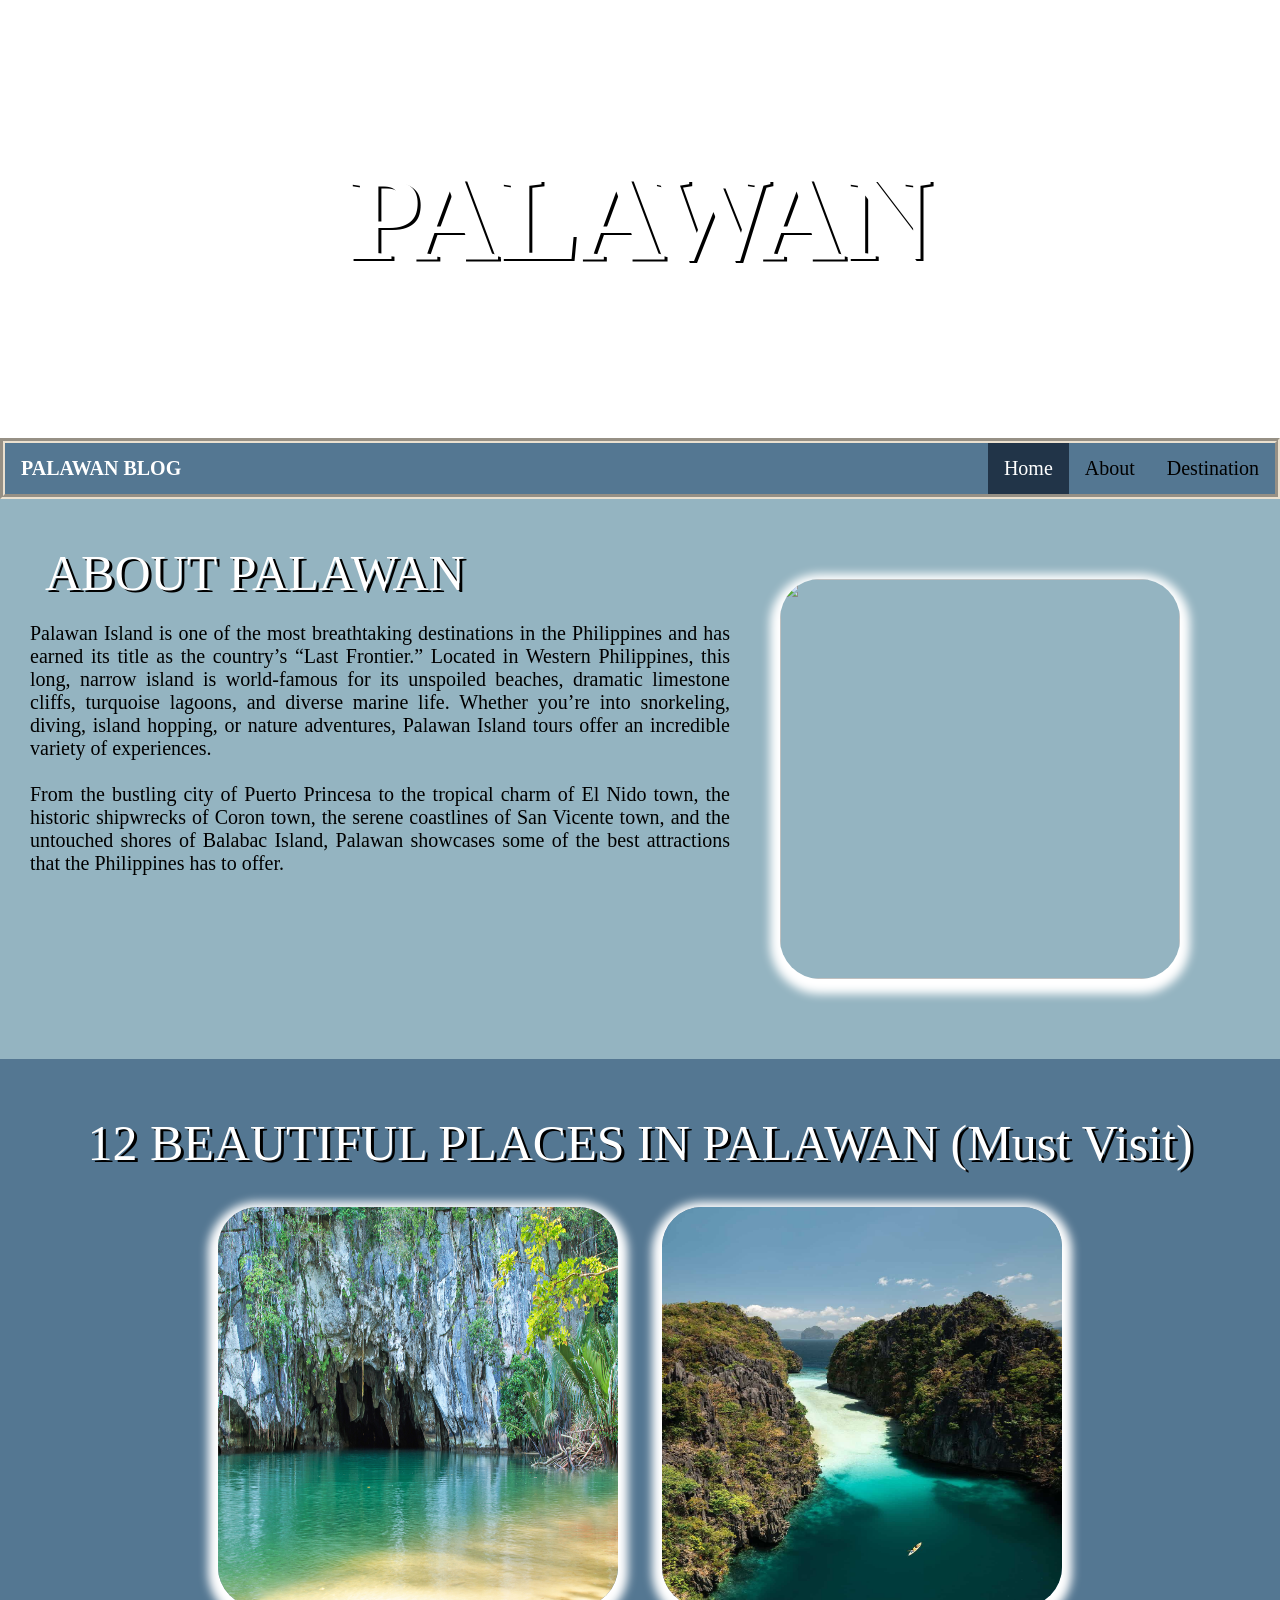
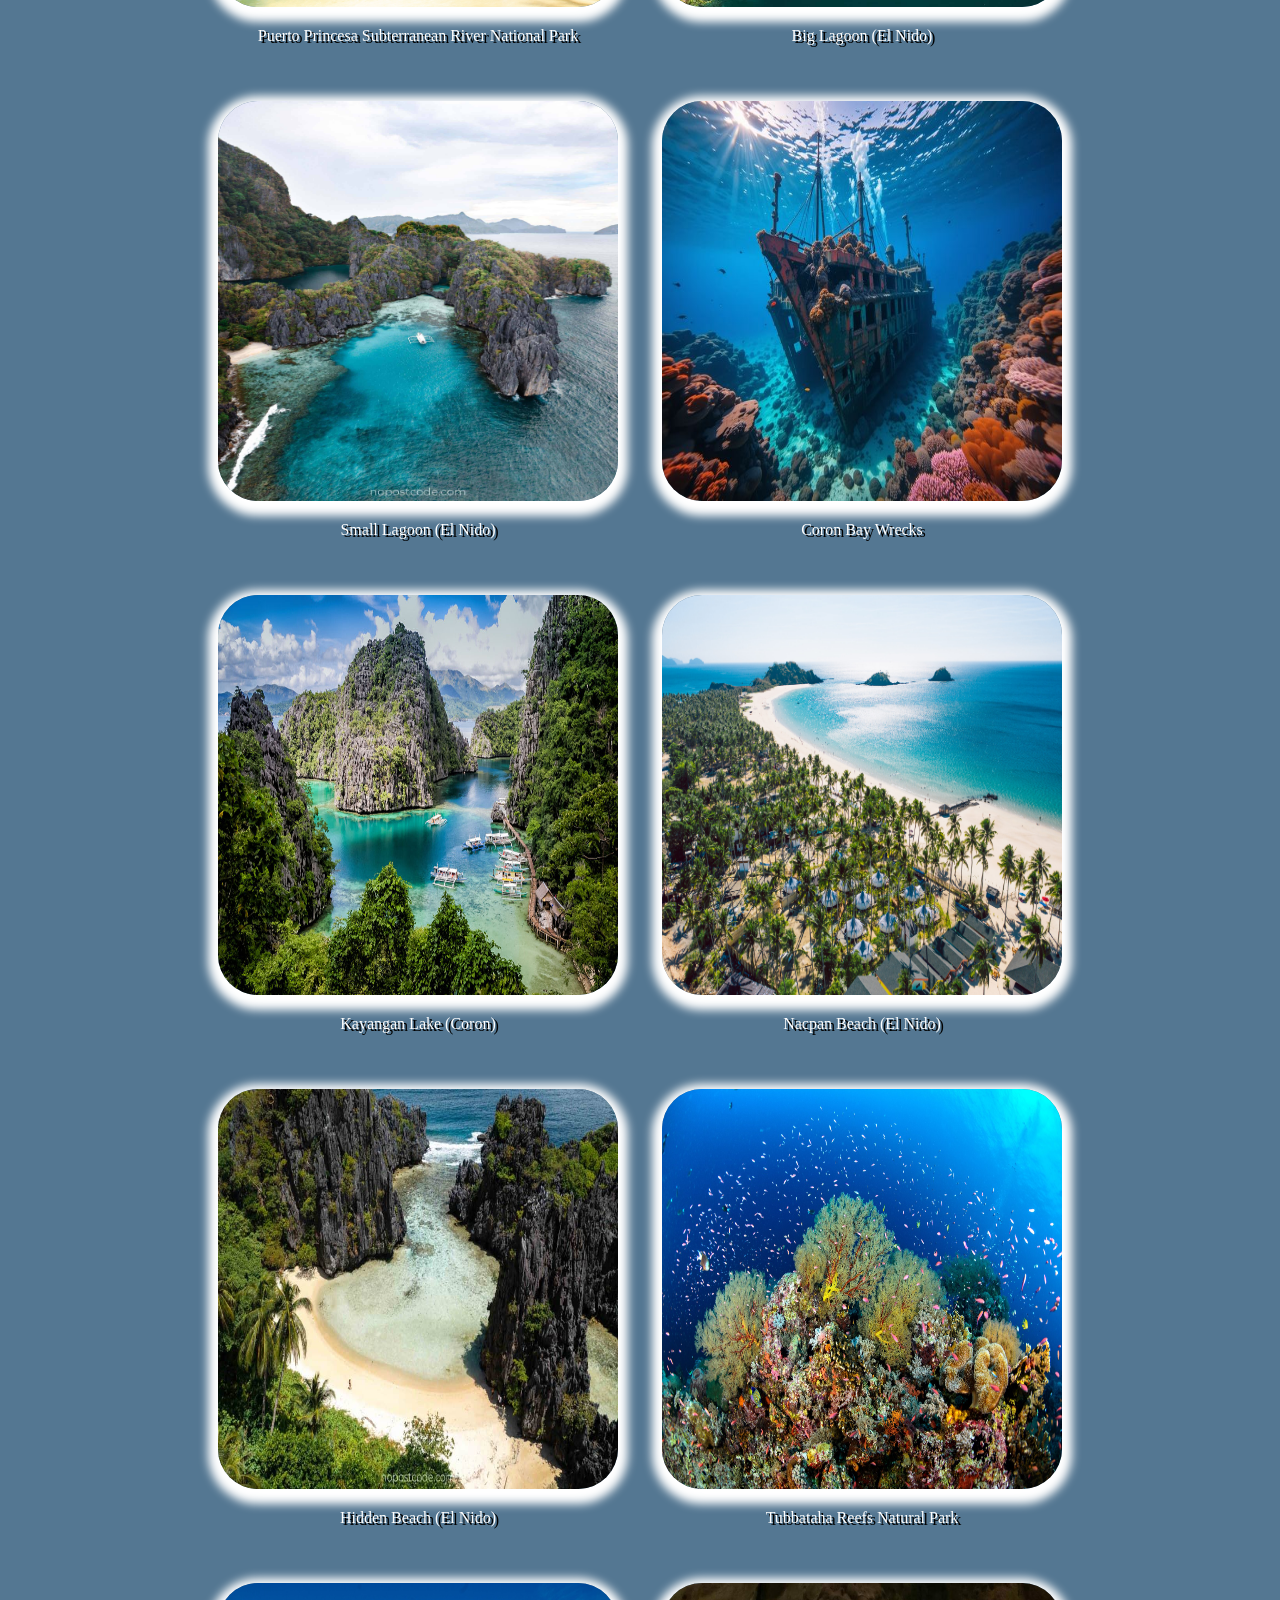
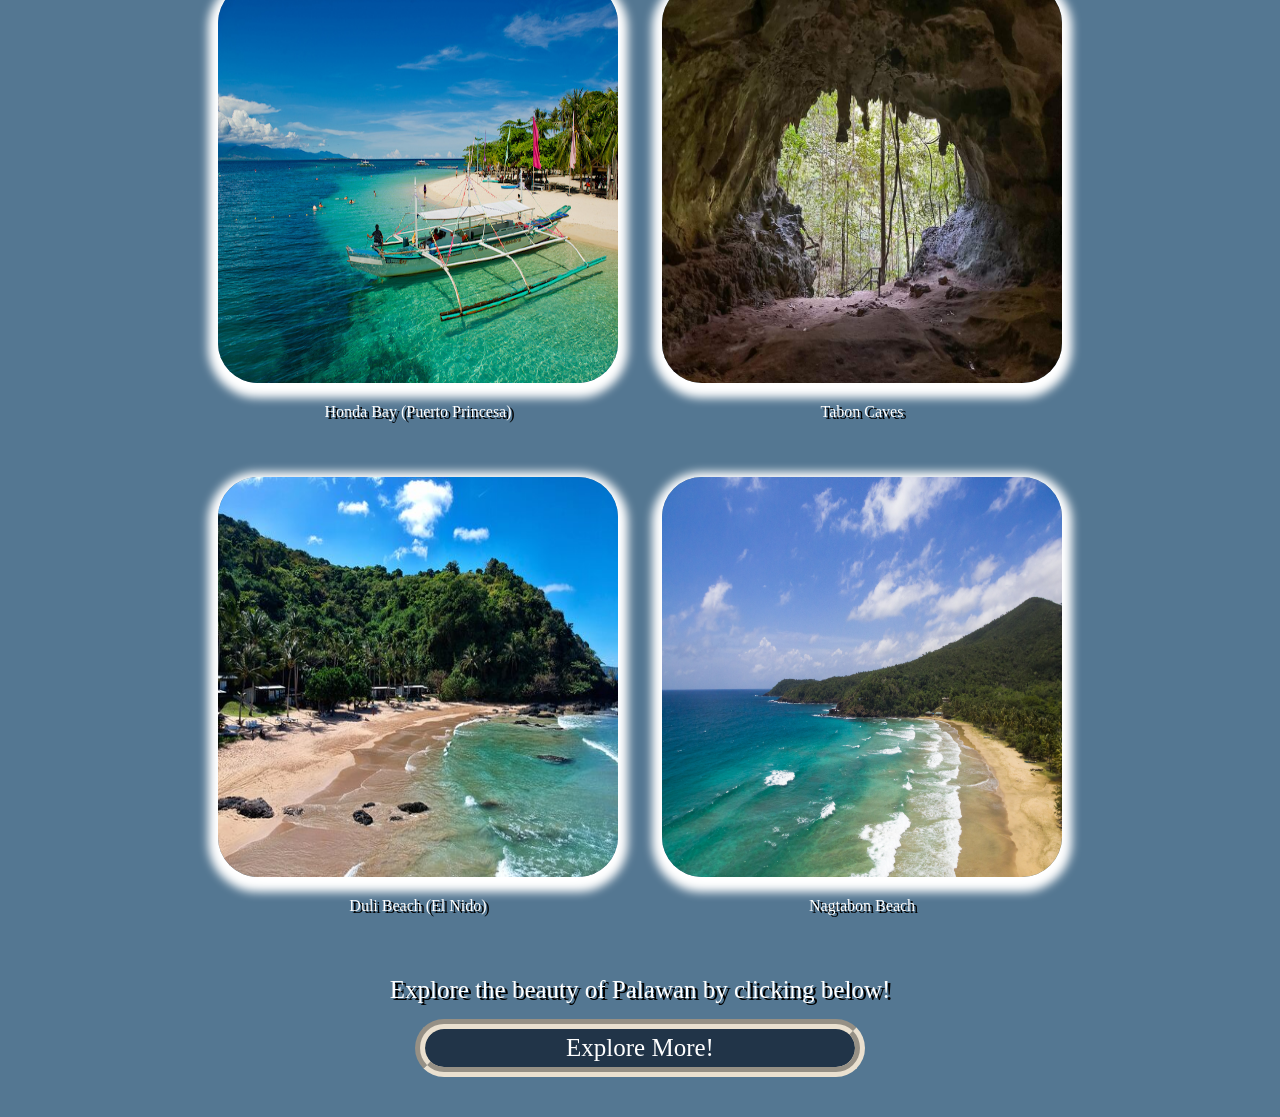
==== index.html @ b05b80b6 "Add files via upload" ====
<!DOCTYPE html>
<html>
<head>
<title>HOME PAGE</title>
<link rel="stylesheet" href="Button.css">

<style>
body {
    margin: 0;
    background: url(Palawan.jpg) no-repeat center top;
    background-size: 1400px 550px;
    background-attachment: fixed;
}
ul {
    list-style-type: none;
    margin: 0;
    padding: 0;
    display: flex;
    align-items: center;
    background-color: #547792;
    font-family: "Aeogo Pxltd Next";
    border: 5px groove #EAE0CF;
    position: sticky;
    top: 0;
    z-index: 1000;
    font-size: 20px;
}
.logoname {
    margin-right: auto;
    font-family: "Berlin Sans FB";
    font-size: 20px;
    color: white;
    padding: 14px 16px;
}
li {
    list-style: none;
}

li a {
    display: block;
    color: black;
    padding: 14px 16px;
    text-decoration: none;
}

li a:hover {
    background-color: #213448;
    color: white;
}

.active {
    background-color: #213448;
    color: white;
}
.dess {
    text-align: center;
    font-size: 120px;
    font-family: "Berlin Sans FB";
    color: white;
    margin: 150px 0;
	text-shadow: 3px 2px black;
}
.section {
    background-color: #94B4C1;
    padding: 30px;
}
.designT {
    font-family: "Berlin Sans FB";
    font-size: 50px;
    color: white;
    margin: 15px;
	text-shadow: 3px 2px black;
}
.content {
    overflow: hidden;
}
.content img {
    width: 400px;
    height: 400px;
    border-radius: 10%;
    float: right;
    margin: 50px;
	margin-right: 70px;
	box-shadow: 0 5px 10px 10px white;	
}
.gallery {
    background-color: #547792;
    padding: 40px;
    text-align: center;
}
.gallery-item {
    display: inline-block;
    margin: 20px;
	color: white;
	text-shadow: 3px 2px black;
}
.gallery img {
    width: 400px;
    height: 400px;
    border-radius: 10%;	
	box-shadow: 0 5px 10px 10px white;
}
.gallery img:hover {
    width: 400px;
    height: 400px;
    border-radius: 10%;
	-webkit-transition-duration: 0.4s; 
	transition-duration: 0.4s;
    opacity: 1.0;
    filter: alpha(opacity=100);	
}
.modal {
                display: none;
                position: fixed;
                z-index: 2000;
                left: 0;
                top: 0;
                width: 100%;
                height: 100%;
                background-color: rgba(0, 0, 0, 0.8);
            }

            .modal-content {
                margin: auto;
                display: block;
                max-width: 90%;
                max-height: 90%;
                position: absolute;
                top: 50%;
                left: 50%;
                transform: translate(-50%, -50%);
                border-radius: 10px;
            }

            .close {
                position: absolute;
                top: 20px;
                right: 40px;
                color: #f1f1f1;
                font-size: 40px;
                font-weight: bold;
                cursor: pointer;
                z-index: 2001;
            }

            .close:hover {
                color: #bbb;
            }

            img.clickable {
                cursor: pointer;
            }

            img.clickable:hover {
                opacity: 0.5;
				box-shadow: 0 5px 10px 10px black;   
				-webkit-transition-duration: 0.4s; 
				transition-duration: 0.4s;	
            }
</style>
</head>

<body>
<h1 class="dess">PALAWAN</h1>
<ul>
    <li class="logoname"><b>PALAWAN BLOG</b></li>
    <li><a class="active" href="index.html">Home</a></li>
    <li><a href="about.html">About</a></li>
    <li><a href="destination.html">Destination</a></li>
</ul>
<div class="section">
    <div class="content">
        <img class="clickable" src="Palawan1.jpg">
        <p class="designT">ABOUT PALAWAN</p>

        <p style="font-size: 20px; text-align: justify;">
	  Palawan Island is one of the most breathtaking destinations in the Philippines and has earned its title as the country’s “Last Frontier.” Located in Western Philippines, this long, narrow island is world-famous for its unspoiled beaches, dramatic limestone cliffs, turquoise lagoons, and diverse marine life. Whether you’re into snorkeling, diving, island hopping, or nature adventures, Palawan Island tours offer an incredible variety of experiences.
	<br>
	<br>
	From the bustling city of Puerto Princesa to the tropical charm of El Nido town, the historic shipwrecks of Coron town, the serene coastlines of San Vicente town, and the untouched shores of Balabac Island, Palawan showcases some of the best attractions that the Philippines has to offer.
    </p>
    </p>
    </div>
</div>
<div class="gallery">
    <p class="designT">12 BEAUTIFUL PLACES IN PALAWAN (Must Visit)</p>

    <div class="gallery-item">
		<img class="clickable"src="im1.jpg"></a>
        <p>Puerto Princesa Subterranean River National Park</p>
    </div>

    <div class="gallery-item">
        <img class="clickable"src="im2.jpg"></a>
        <p>Big Lagoon (El Nido)</p>
    </div>

    <div class="gallery-item">
        <img class="clickable"src="im3.jpg"></a>
        <p>Small Lagoon (El Nido)</p>
    </div>

    <div class="gallery-item">
        <img class="clickable"src="im4.jpg"><a>
        <p>Coron Bay Wrecks</p>
    </div>

    <div class="gallery-item">
        <img class="clickable"src="im5.jpg"></a>
        <p>Kayangan Lake (Coron)</p>
    </div>

    <div class="gallery-item">
        <img class="clickable" src="im6.jpg"></a>
        <p>Nacpan Beach (El Nido)</p>
    </div>

    <div class="gallery-item">
        <img class="clickable"src="im7.jpg">
        <p>Hidden Beach (El Nido)</p>
    </div>

    <div class="gallery-item">
        <img class="clickable" src="im8.jpg">
        <p>Tubbataha Reefs Natural Park</p>
    </div>

    <div class="gallery-item">
        <img class="clickable"src="im9.jpg"></a>
        <p>Honda Bay (Puerto Princesa)</p>
    </div>

    <div class="gallery-item">
        <img class="clickable"src="im10.jpg"></a>
        <p>Tabon Caves</p>
    </div>

    <div class="gallery-item">
        <img class="clickable"src="im11.jpg">
        <p>Duli Beach (El Nido)</p>
    </div>

    <div class="gallery-item">
        <img class="clickable"src="im12.jpg">
        <p>Nagtabon Beach</p>
    </div>

    <p style="font-size: 25px; color: white; text-shadow: 3px 2px black;">
    Explore the beauty of Palawan by clicking below!
    </p>
<a href = "destination.html">
    <button class="button">Explore More!</button></a>
</div>
	<div id="imageModal" class="modal">
            <span class="close">&times;</span>
            <img class="modal-content" id="modalImg">
        </div>

        <script>    
            var modal = document.getElementById("imageModal");
            var modalImg = document.getElementById("modalImg");
            var closeBtn = document.getElementsByClassName("close")[0];

            var images = document.querySelectorAll('img.clickable');

            images.forEach(function(img) {
                img.addEventListener('click', function() {
                    modal.style.display = "block";
                    modalImg.src = this.src;
                    modalImg.alt = this.alt;
                });
            });
           
            closeBtn.addEventListener('click', function() {
                modal.style.display = "none";
            });

            modal.addEventListener('click', function(event) {
                if (event.target === modal) {
                    modal.style.display = "none";
                }
            });

            document.addEventListener('keydown', function(event) {
                if (event.key === "Escape") {
                    modal.style.display = "none";
                }
            });
        </script>
</body>
</html>
---- Button.css ----
.button {
  display: inline-block;
  border-radius: 30px;
  color: white;
  text-align: center;
  font-size: 25px;
  padding: 5px;
  margin-top: -10px;
  width: 450px;
  transition: all 0.5s;
  cursor: pointer;
  float: center;
  background-color: #213448;
  font-family: "Aeogo Pxltd Next";
  border: 10px groove #EAE0CF;
}
.button:hover{
	color: white;
	-webkit-transition-duration: 0.4s; 
	transition-duration: 0.4s;
	box-shadow: 0 5px 10px 10px white;	
	background-color: #547792;
}
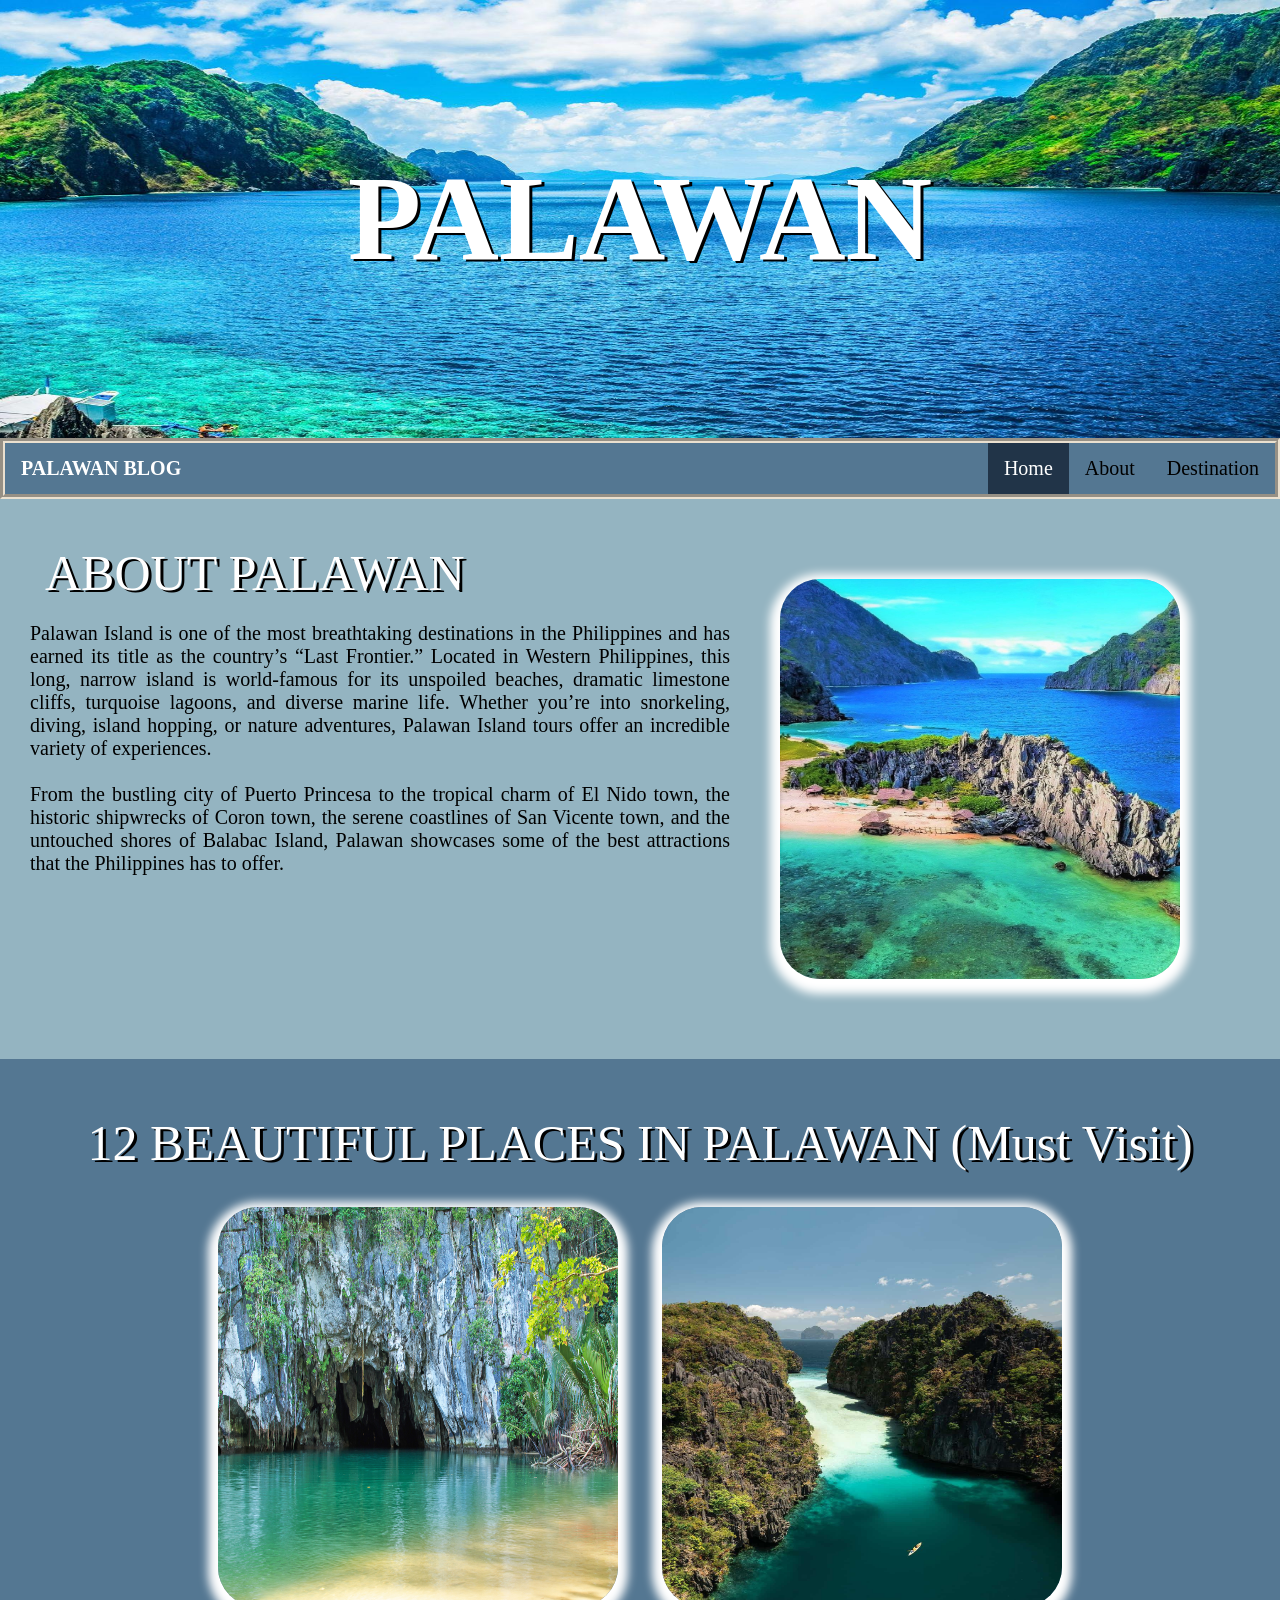
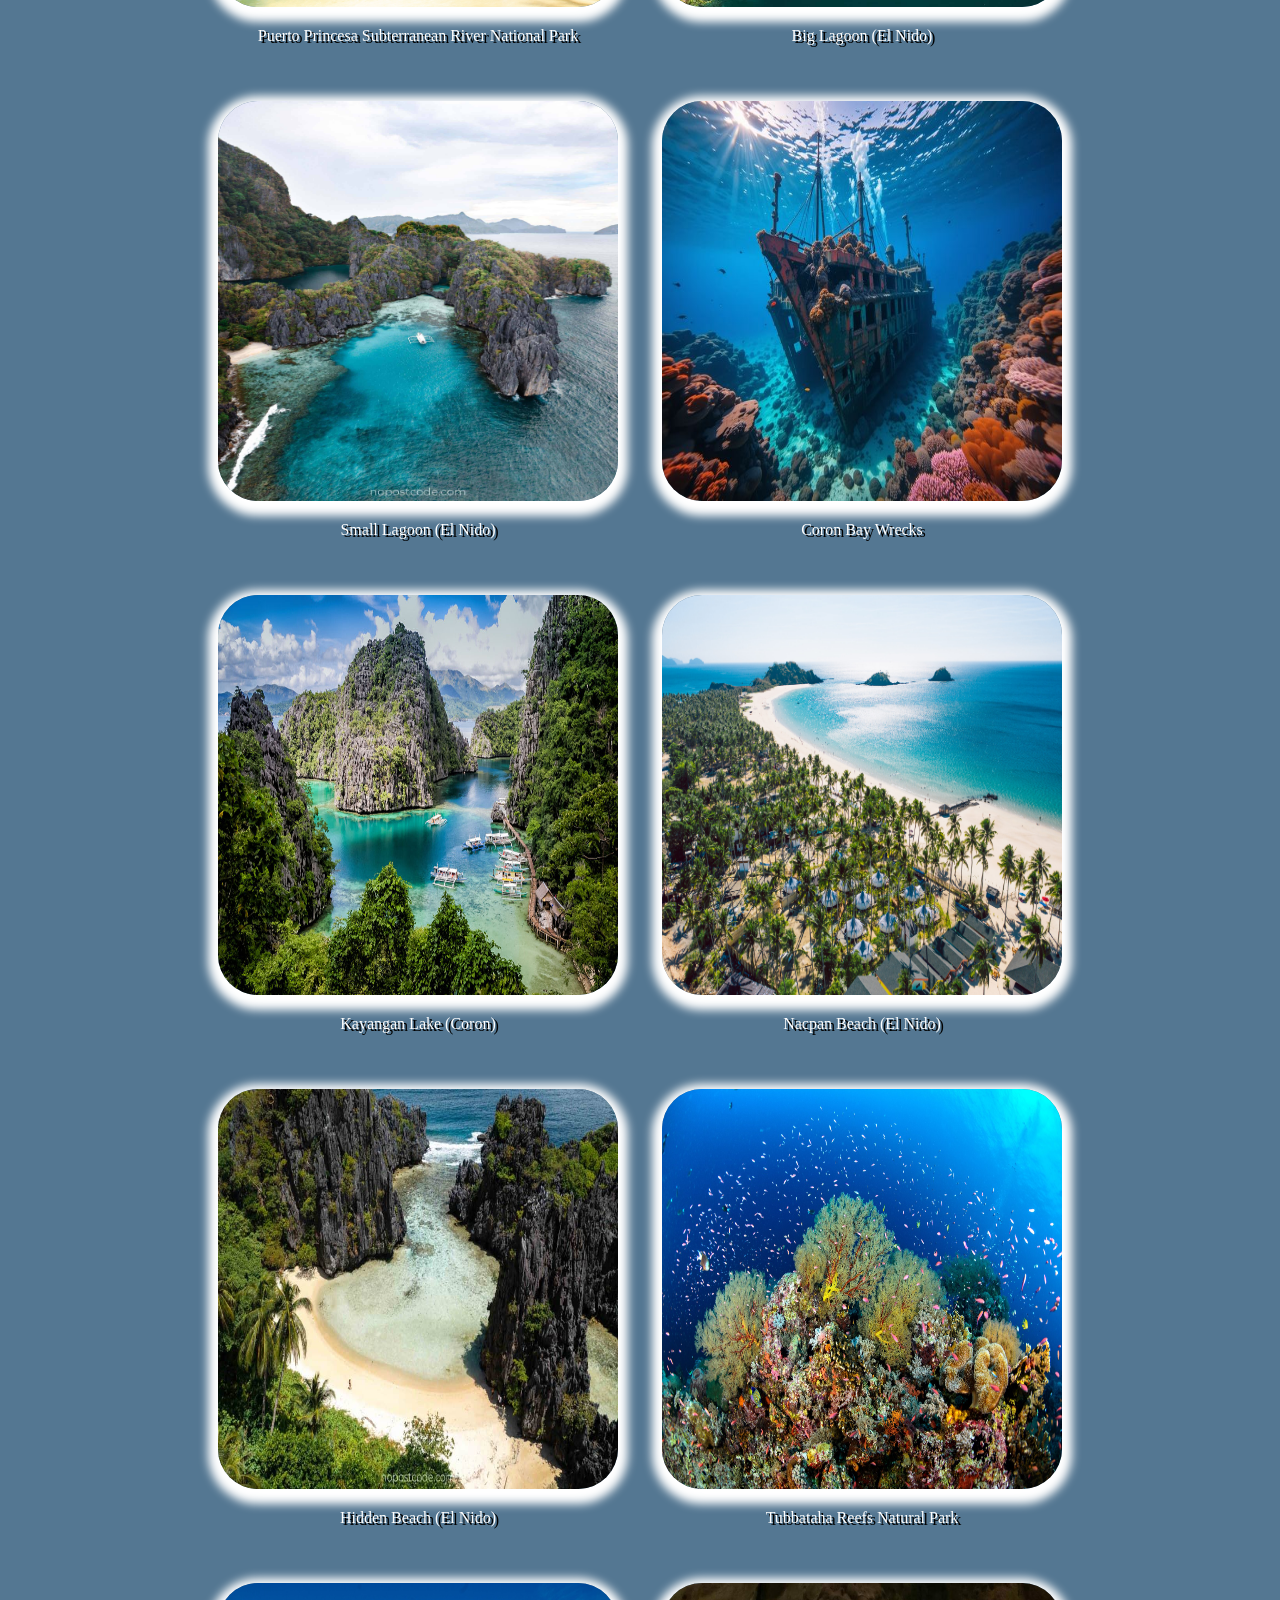
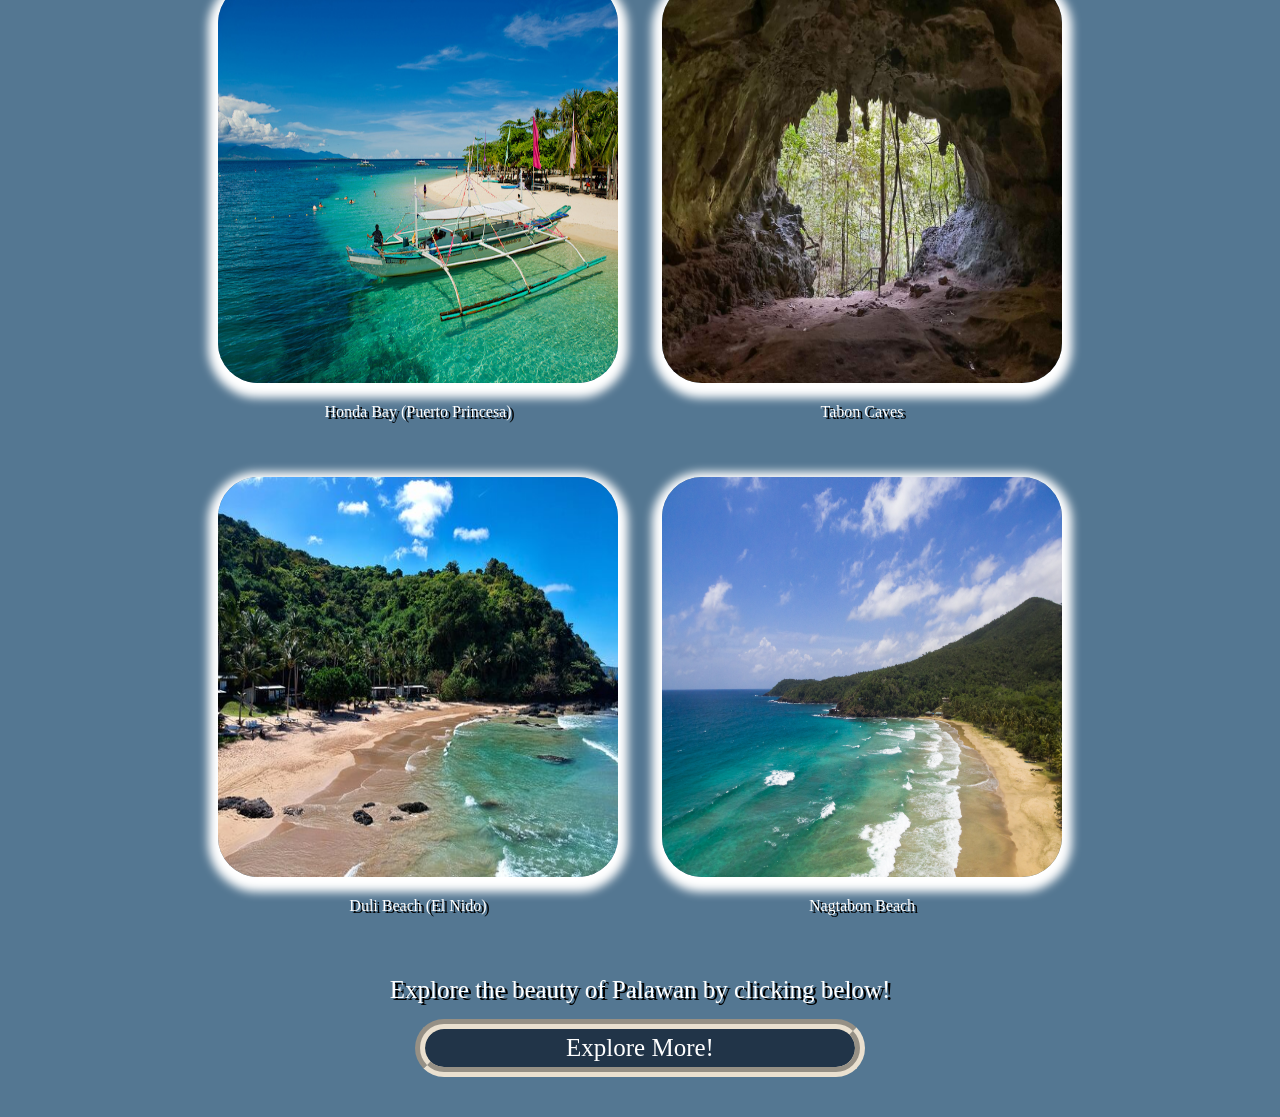
==== commit 649954fd: "Add files via upload" ====
--- a/index.html
+++ b/index.html
@@ -170,7 +170,7 @@
 </ul>
 <div class="section">
     <div class="content">
-        <img class="clickable" src="Palawan1.jpg">
+        <img class="clickable" src="palawan1.jpg">
         <p class="designT">ABOUT PALAWAN</p>
 
         <p style="font-size: 20px; text-align: justify;">
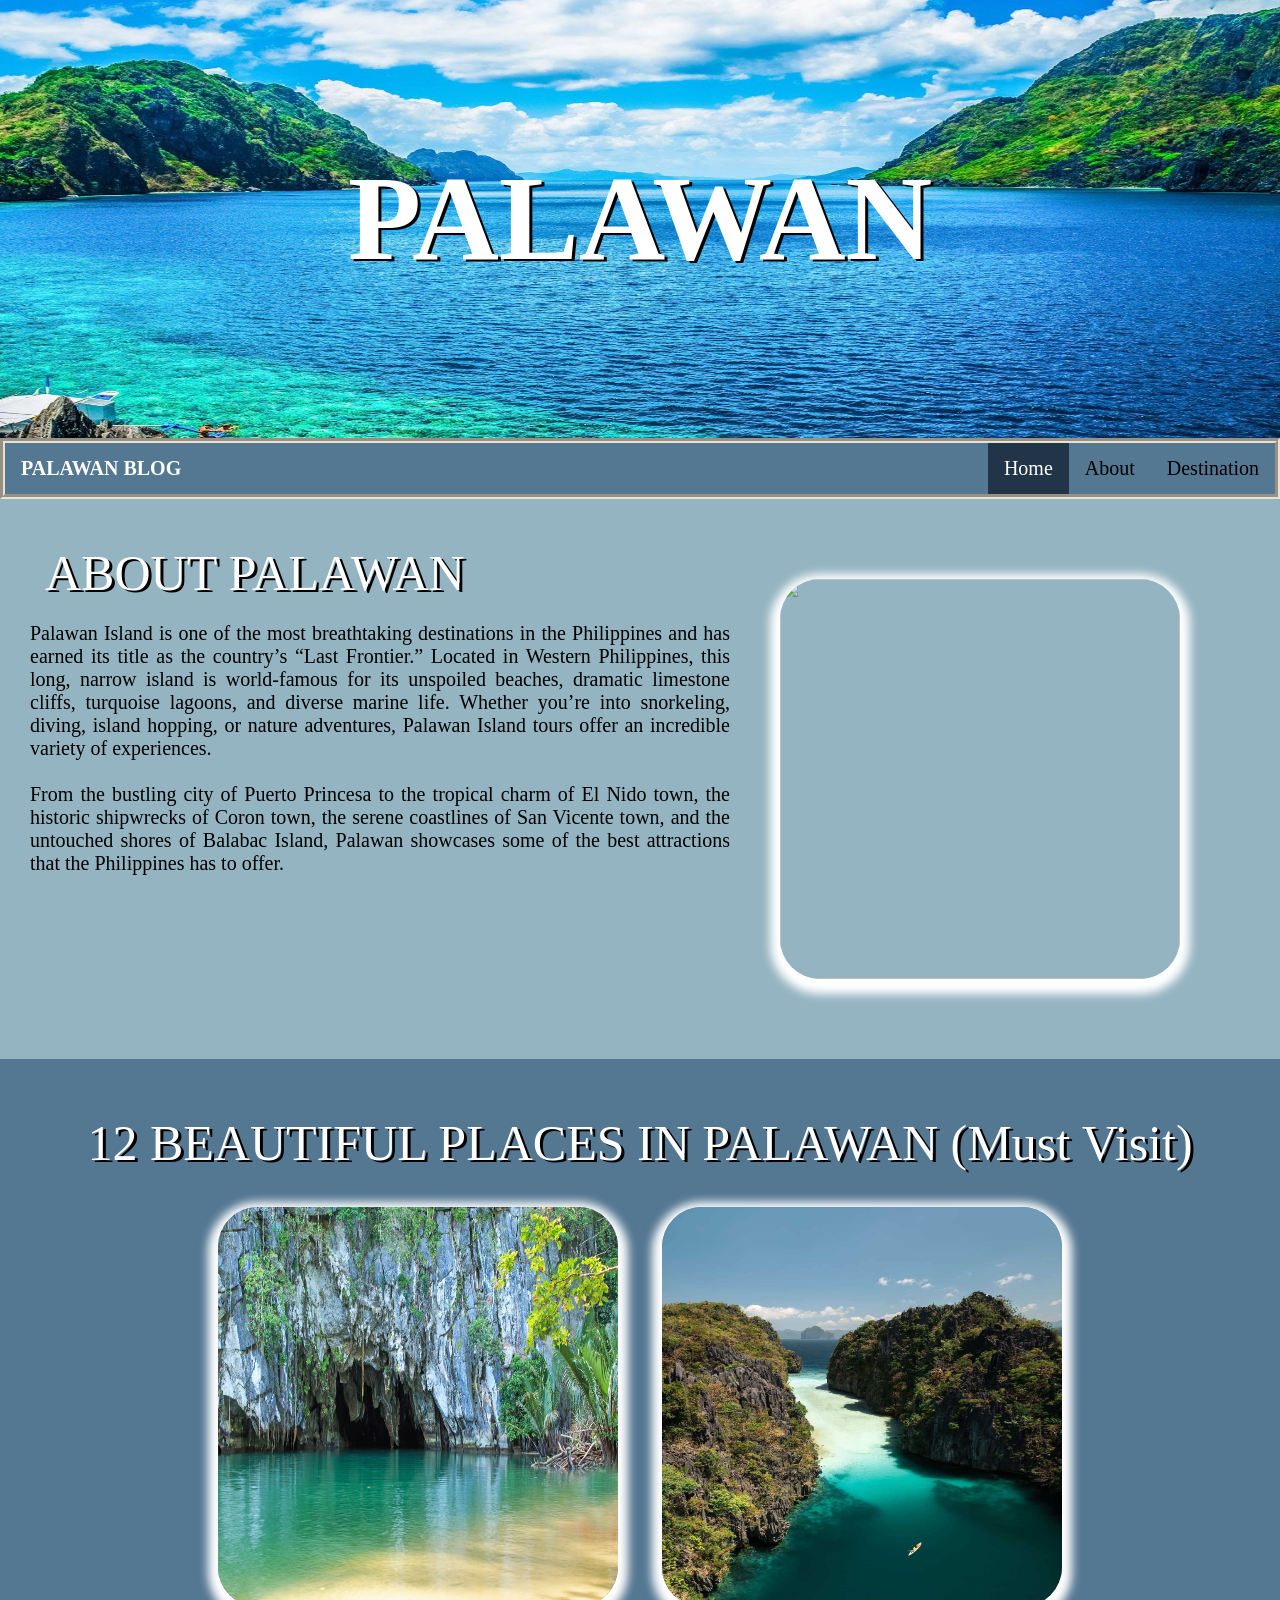
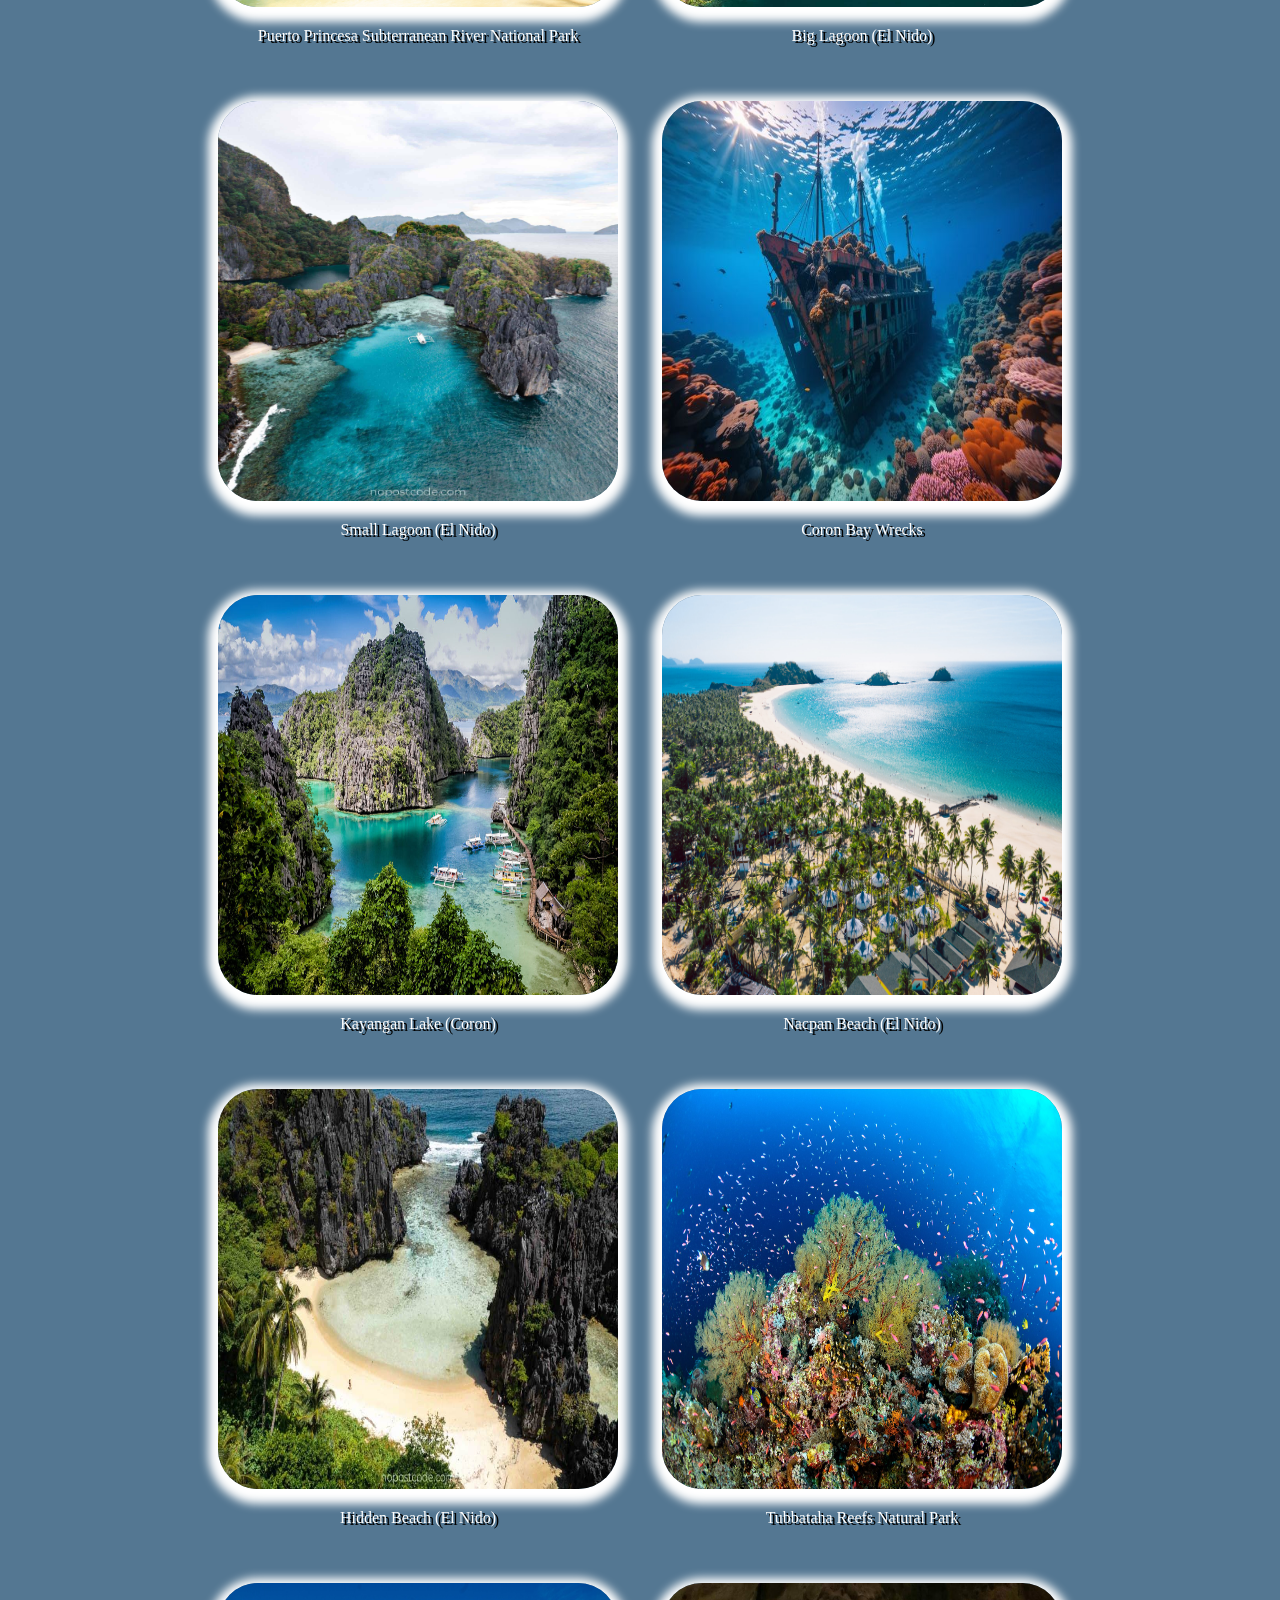
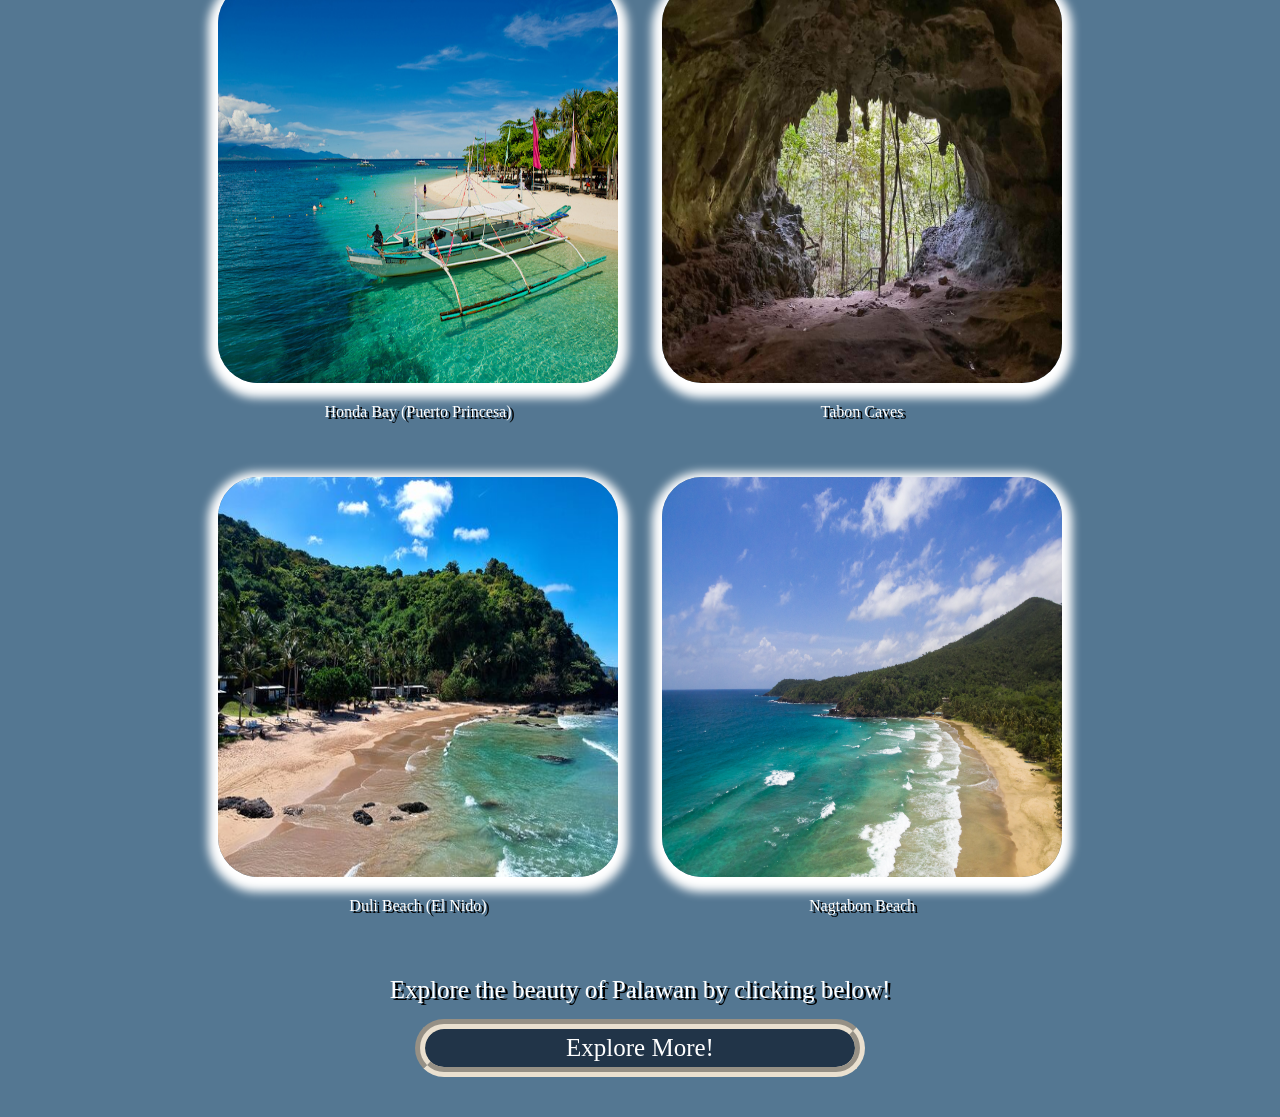
==== commit cb2277ee: "Fix HTML encoding issues in index.html" ====
--- a/index.html
+++ b/index.html
@@ -170,7 +170,7 @@
 </ul>
 <div class="section">
     <div class="content">
-        <img class="clickable" src="palawan1.jpg">
+        <img class="clickable" src="palawan.jpg">
         <p class="designT">ABOUT PALAWAN</p>
 
         <p style="font-size: 20px; text-align: justify;">
@@ -288,4 +288,4 @@
             });
         </script>
 </body>
-</html>+</html>
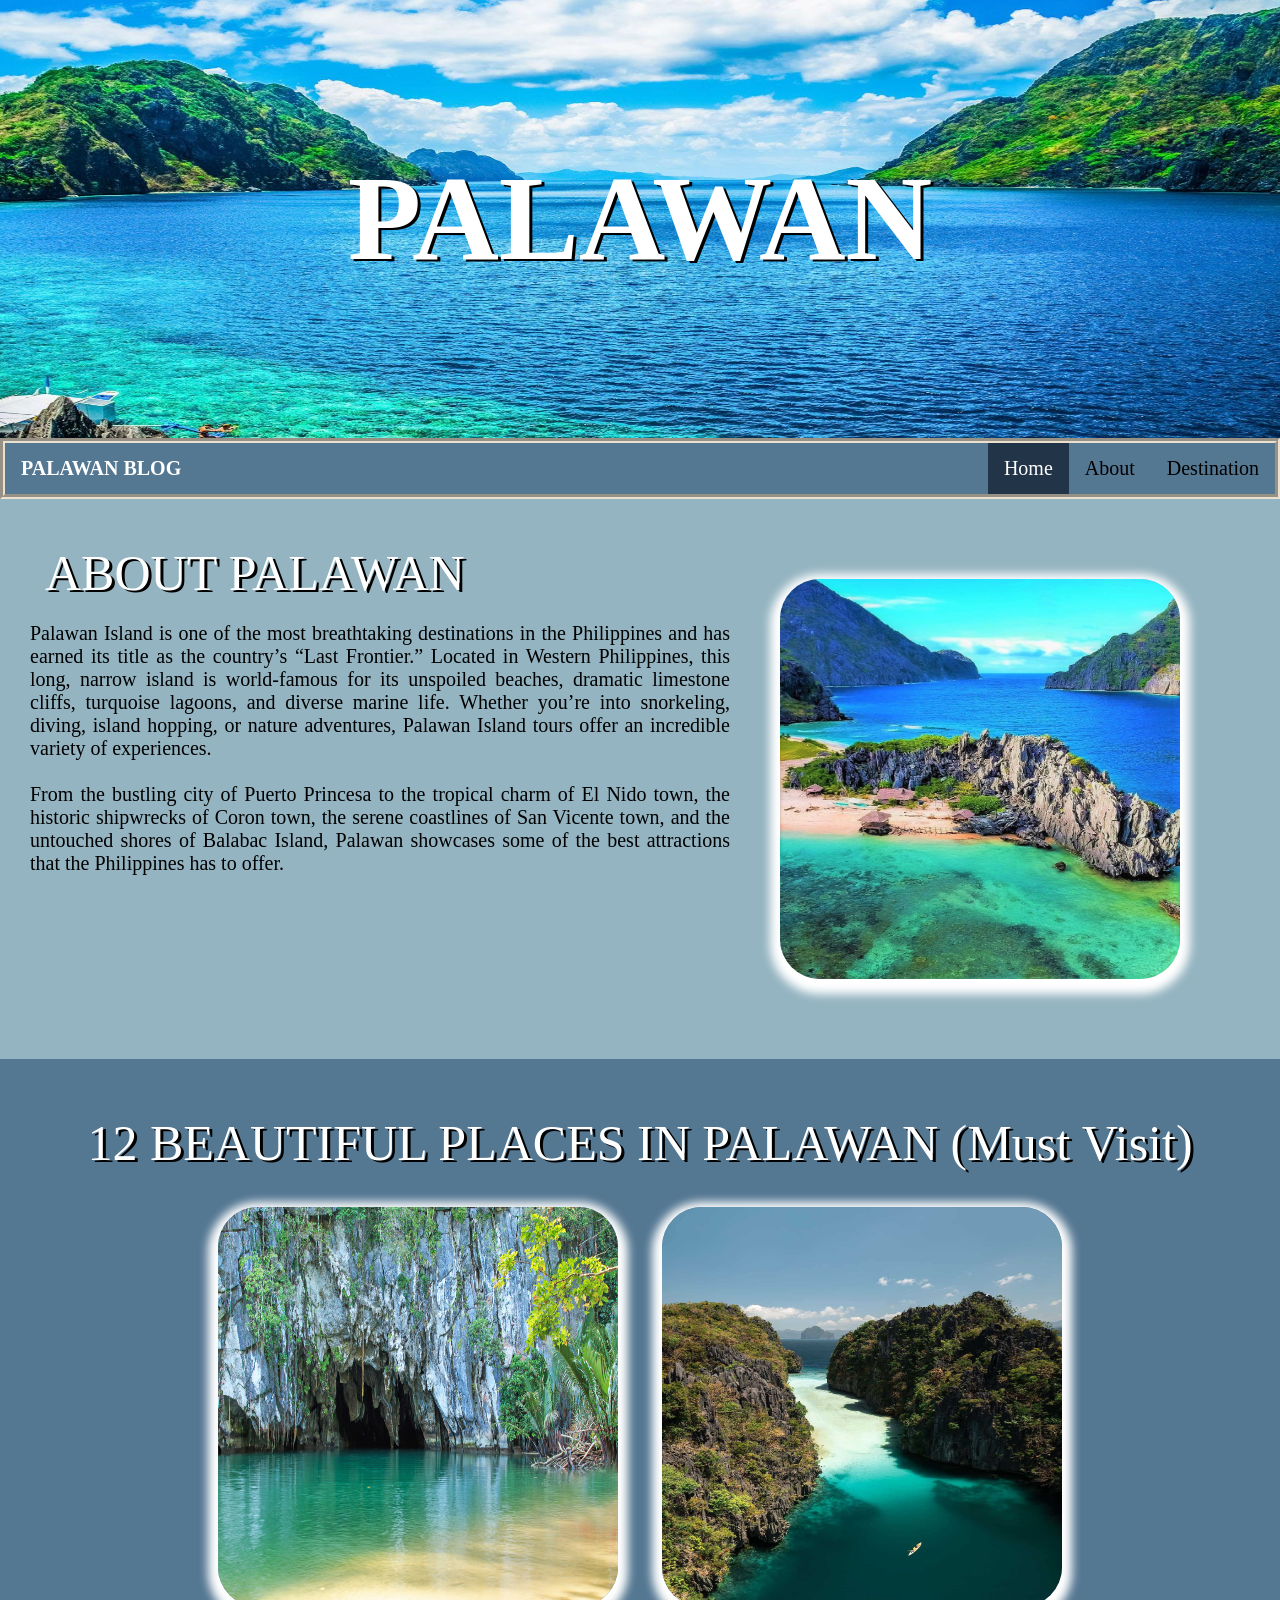
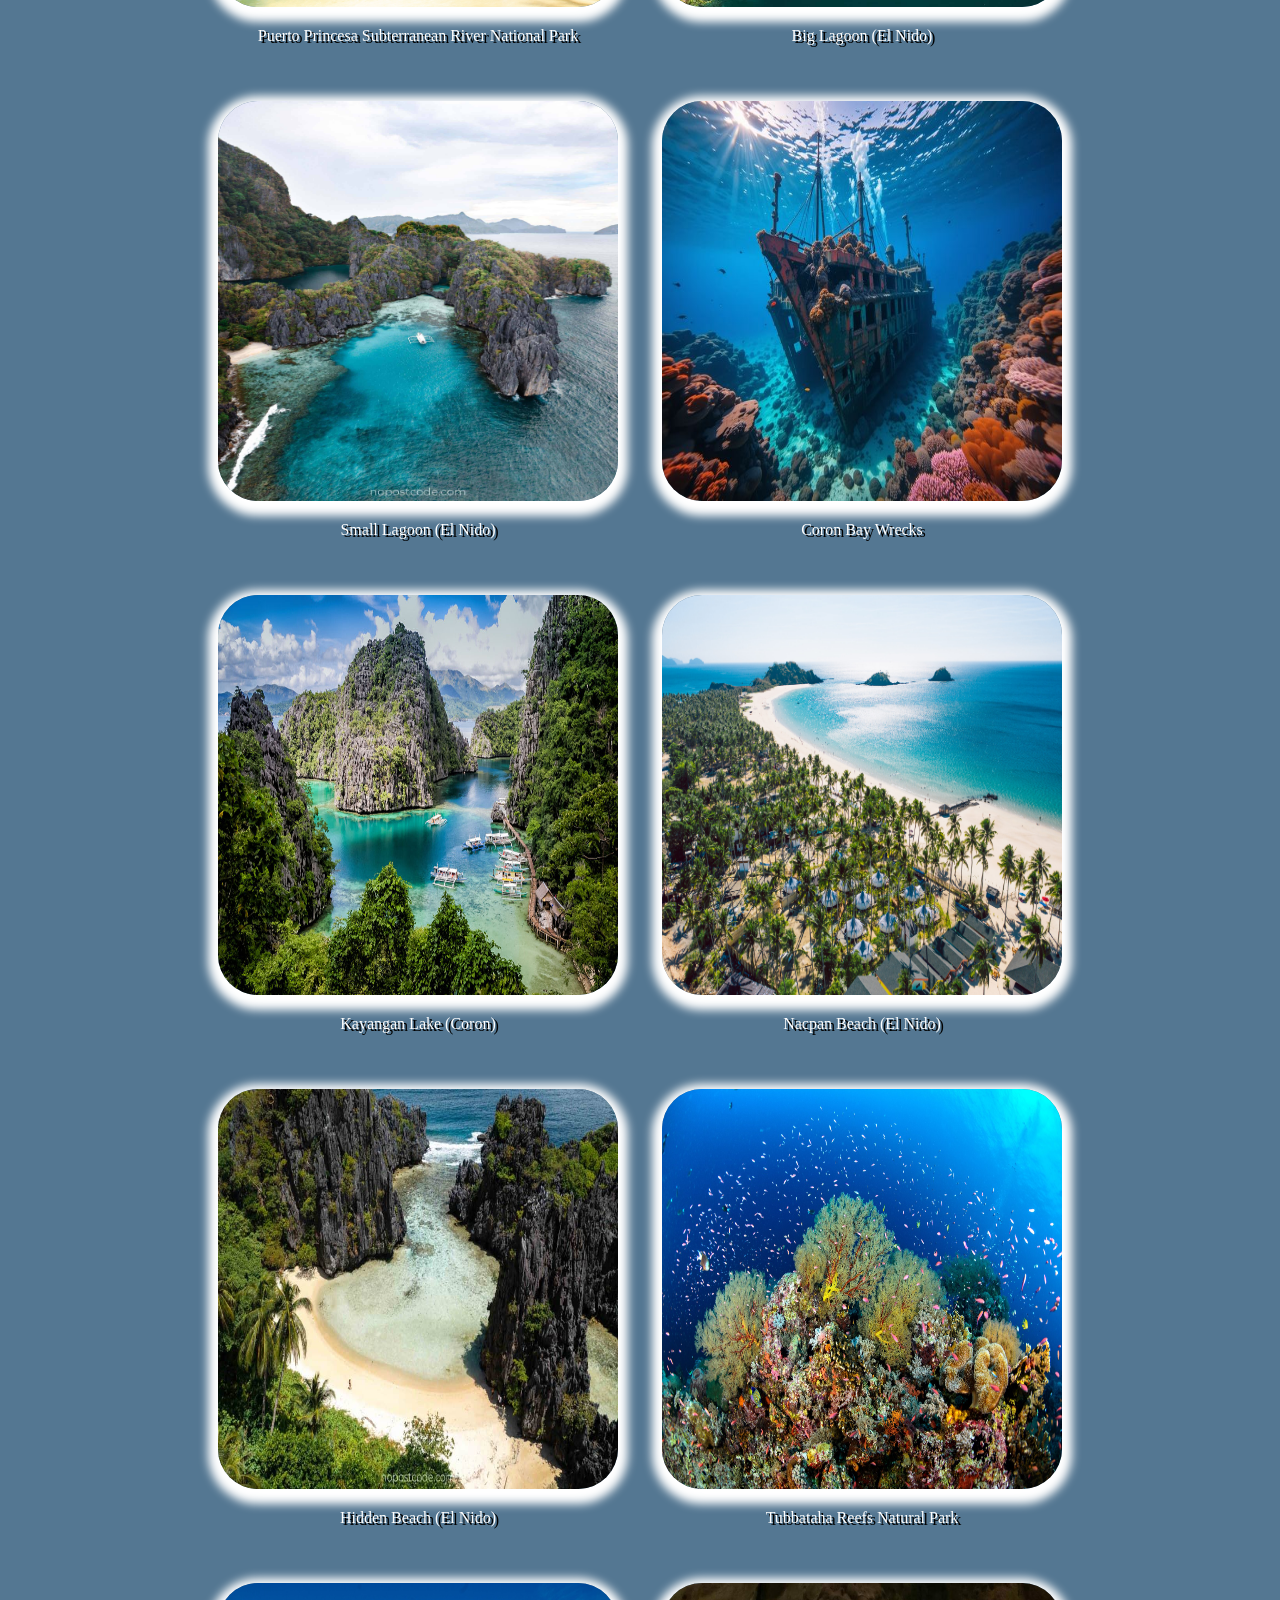
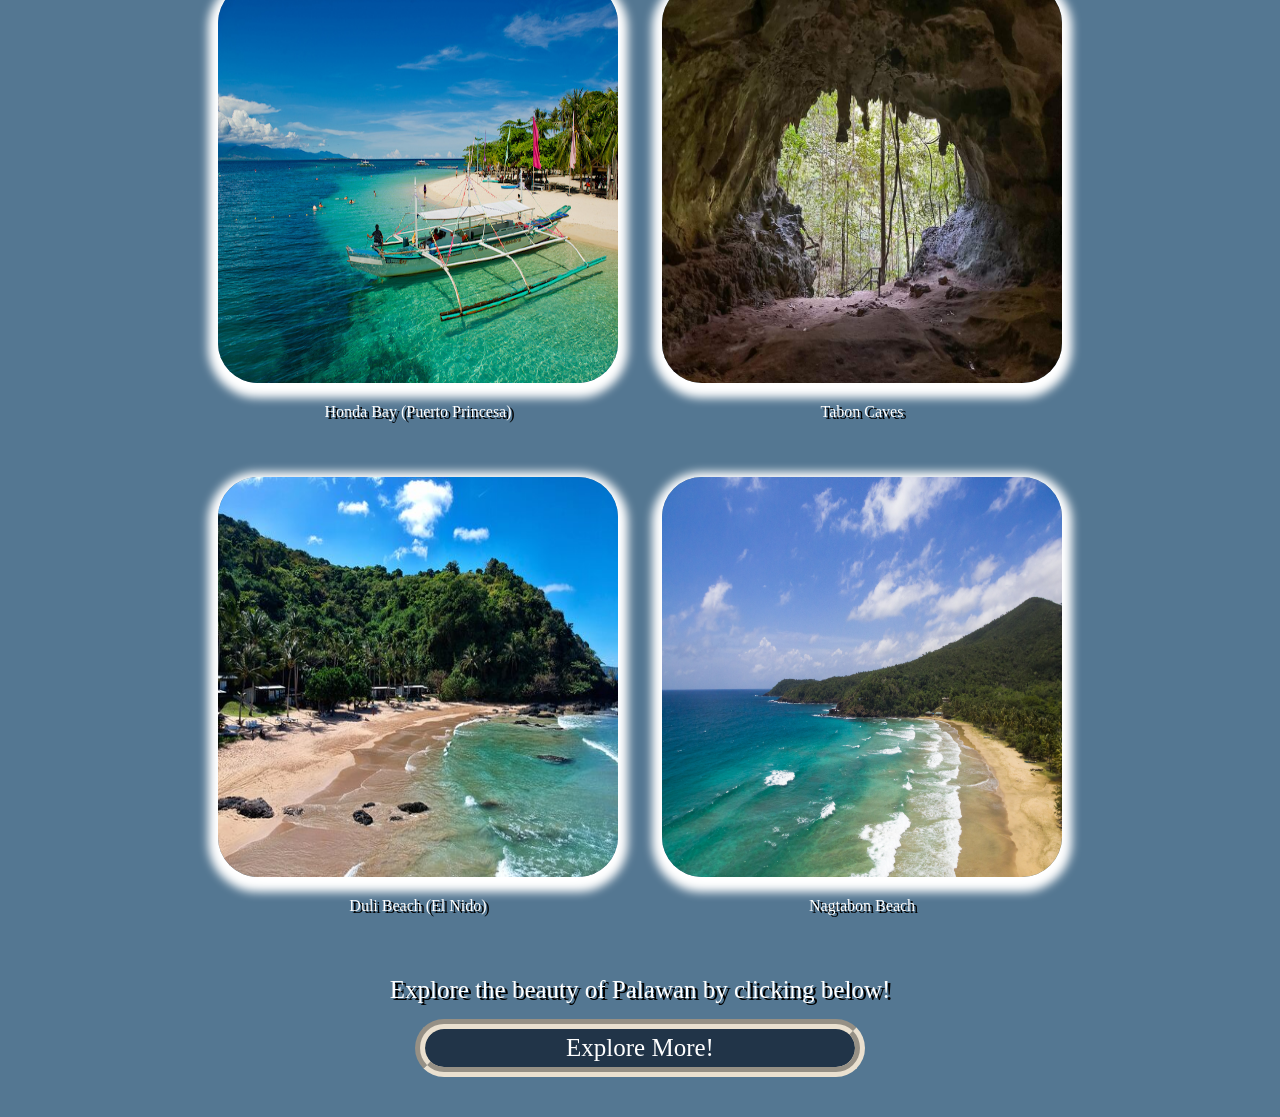
==== commit af2cbf0b: "Refactor index.html for improved structure and content" ====
--- a/index.html
+++ b/index.html
@@ -170,7 +170,7 @@
 </ul>
 <div class="section">
     <div class="content">
-        <img class="clickable" src="palawan.jpg">
+        <img class="clickable" src="palawan1.jpg">
         <p class="designT">ABOUT PALAWAN</p>
 
         <p style="font-size: 20px; text-align: justify;">
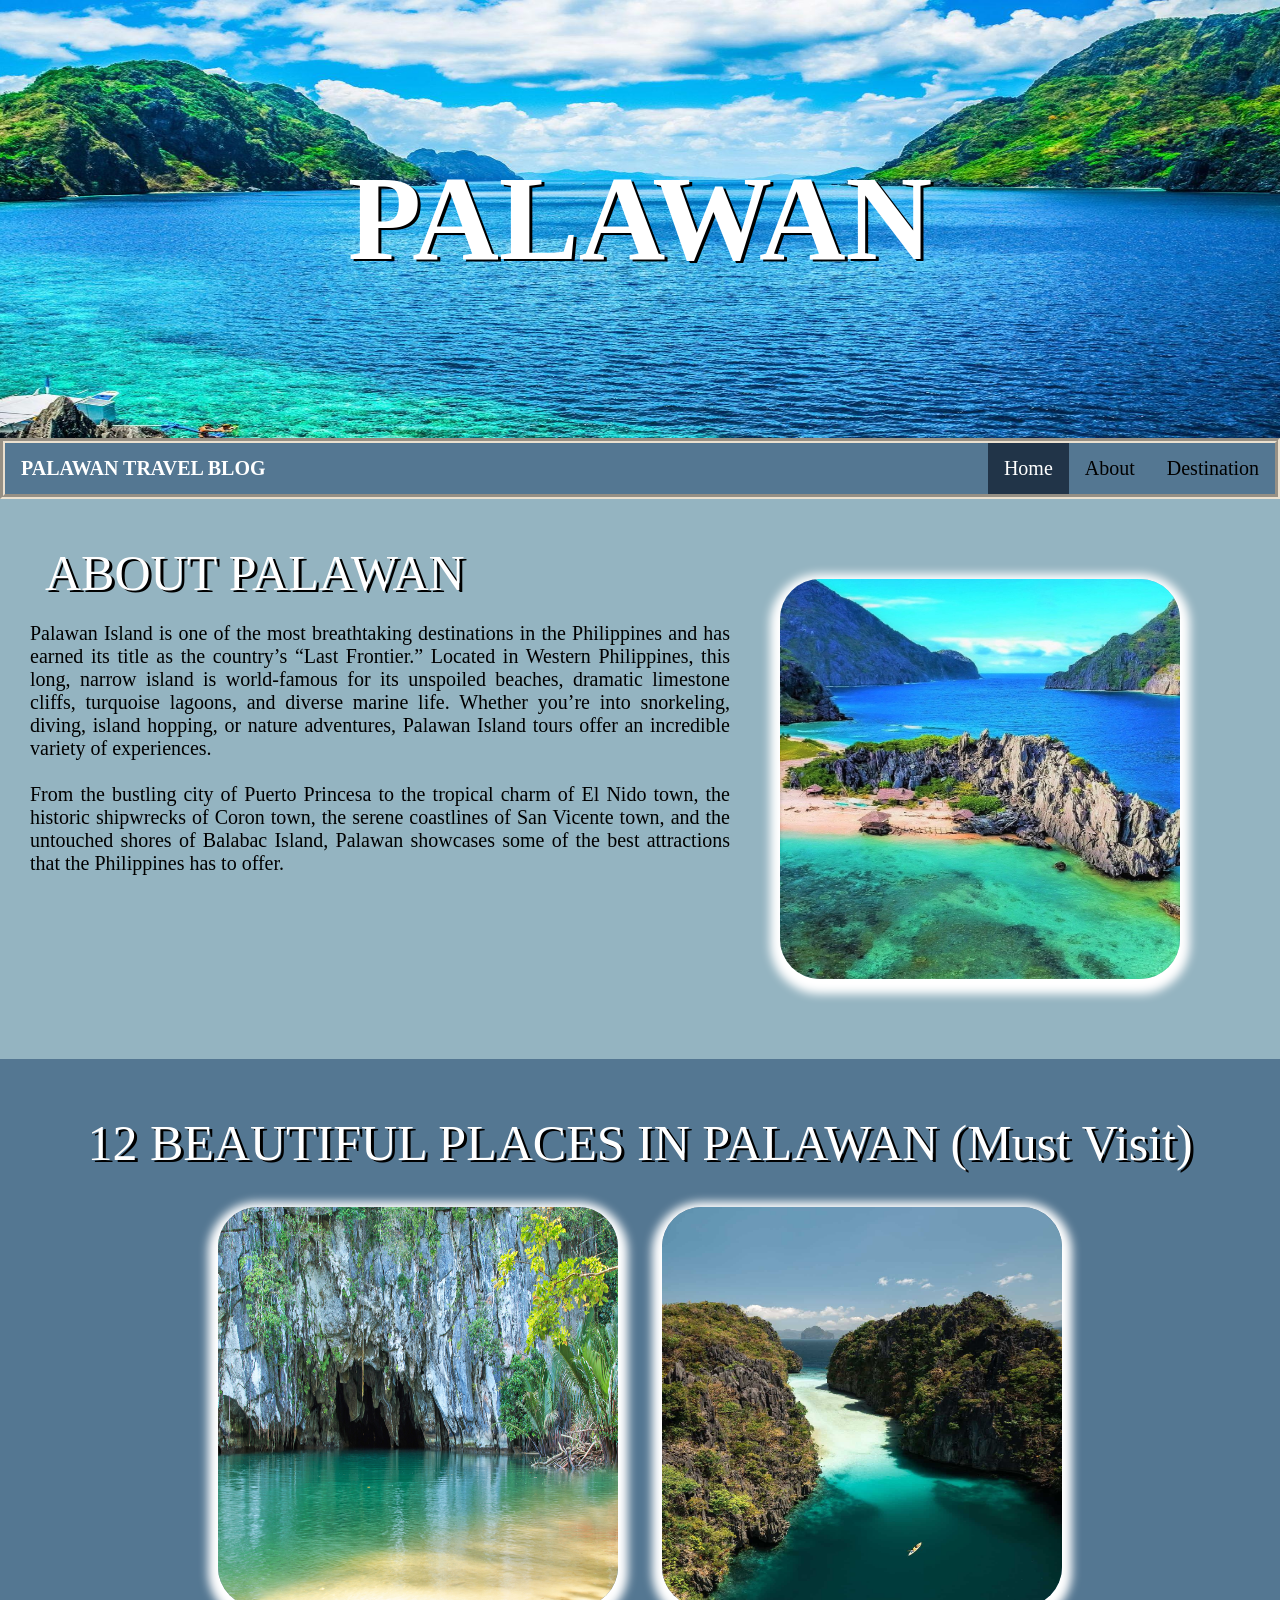
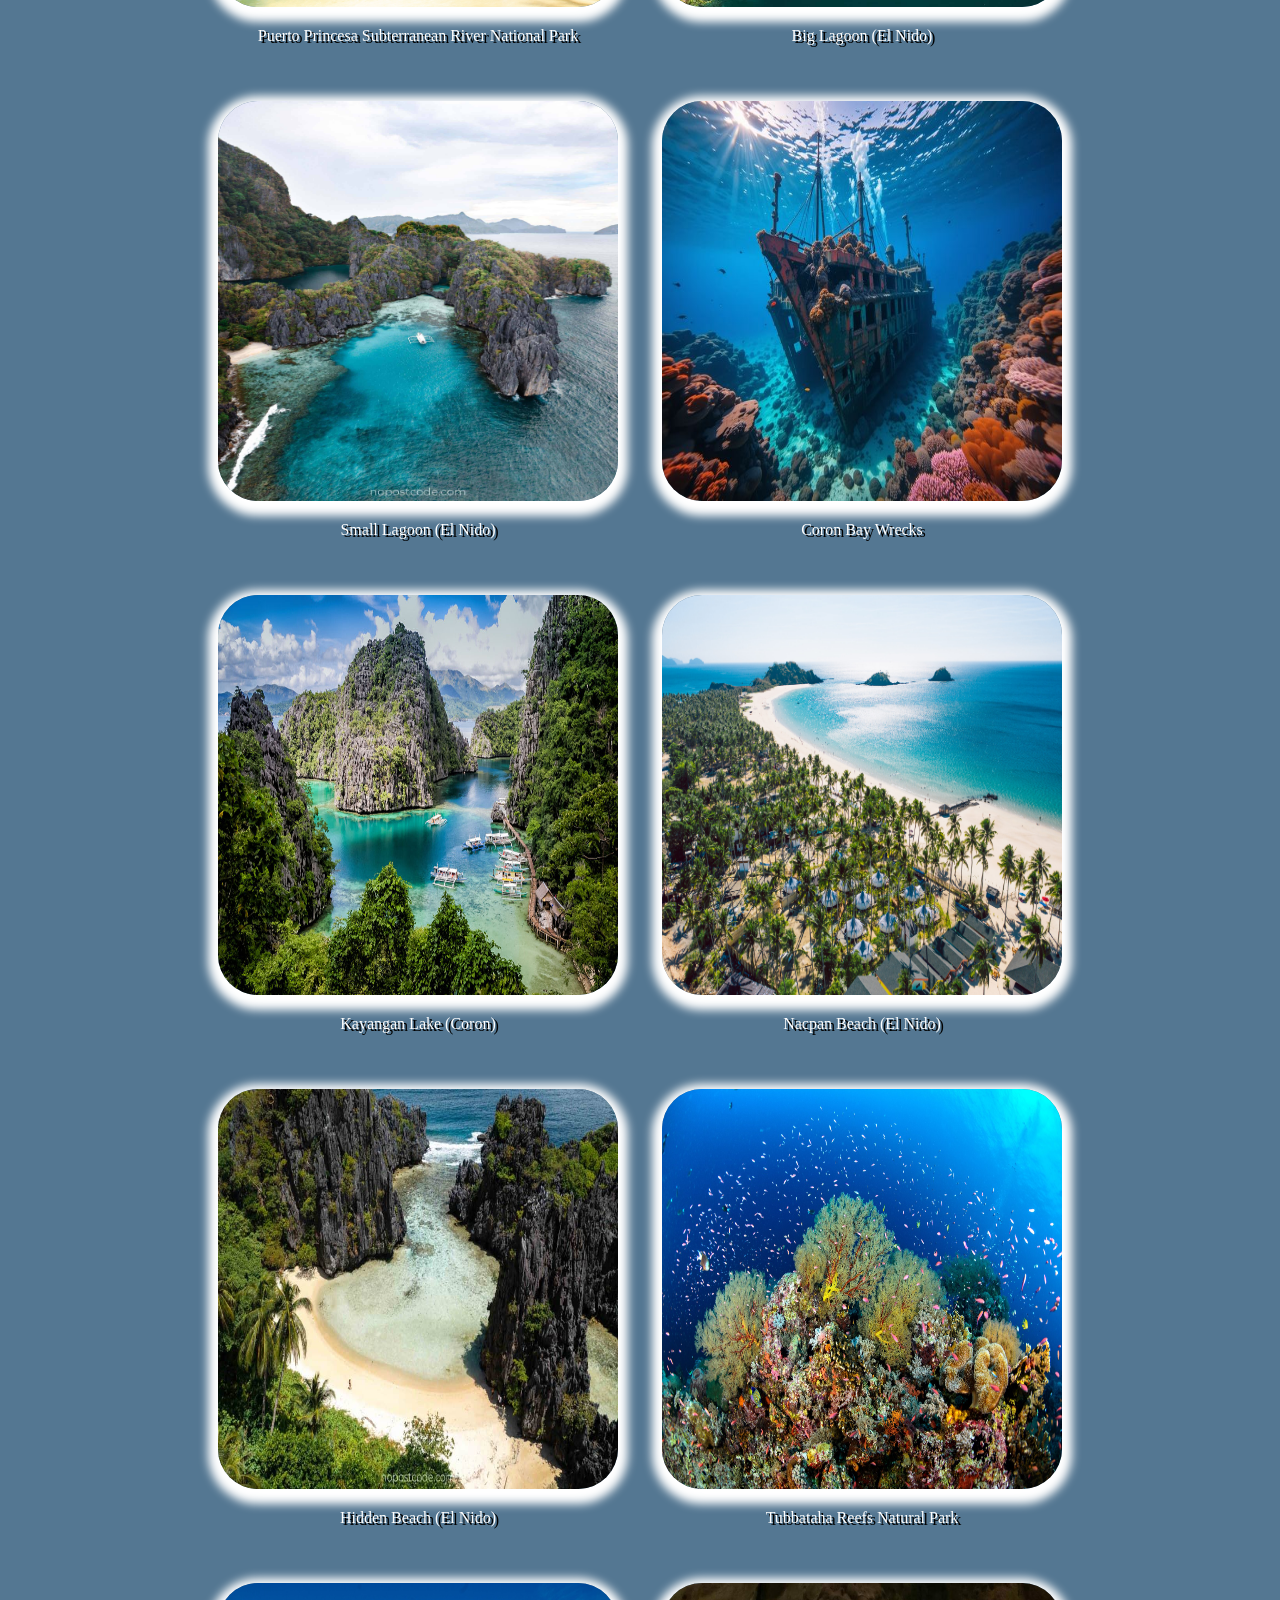
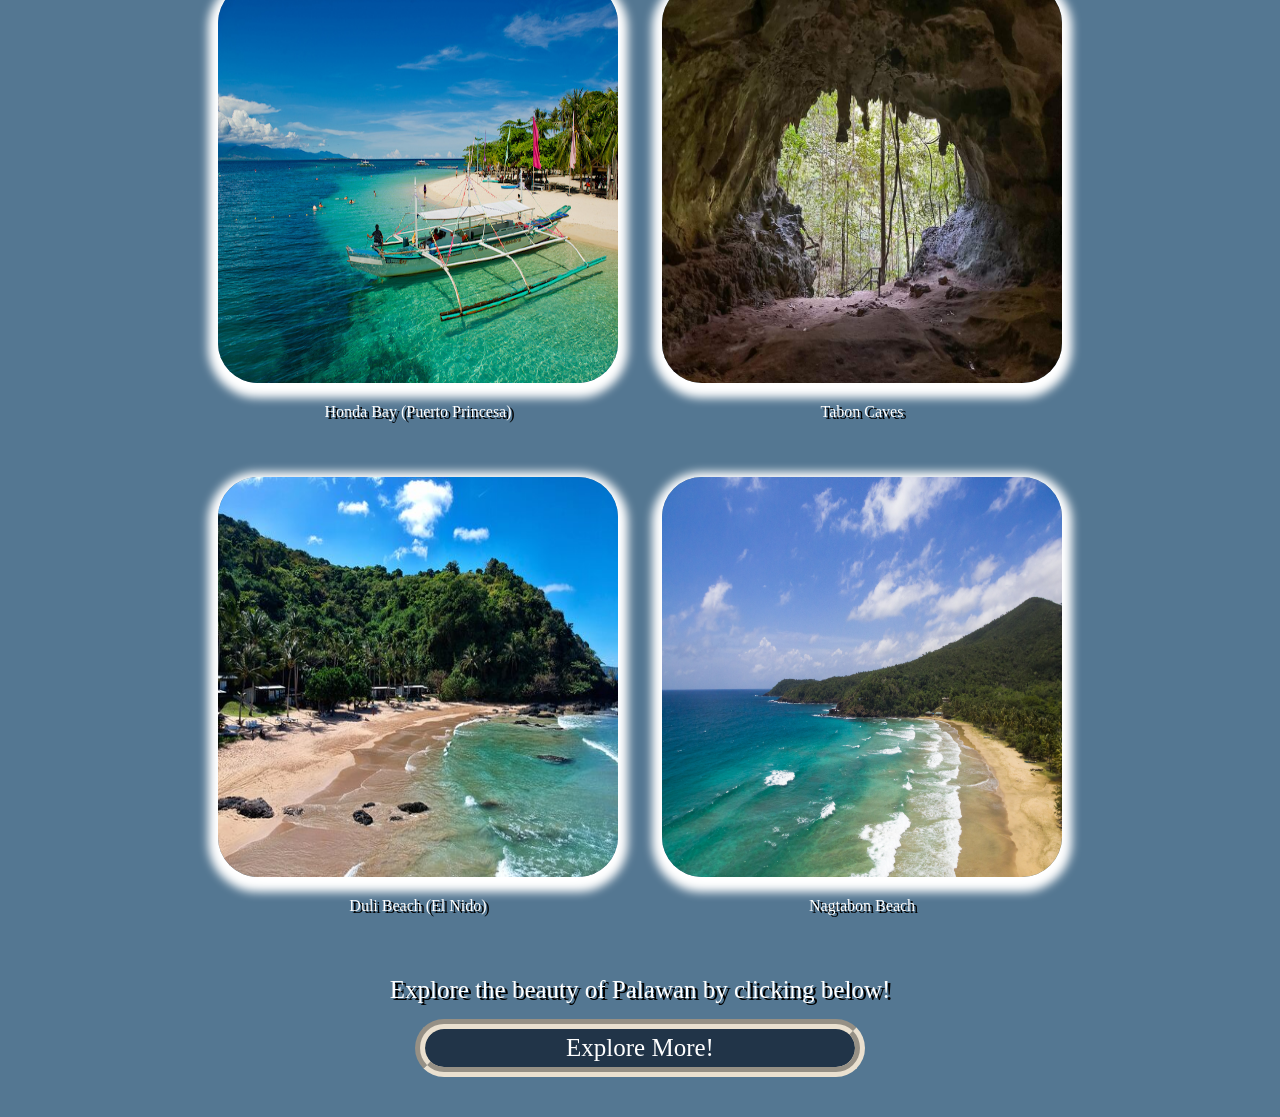
==== commit 5a01582e: "Restore index.html with original content" ====
--- a/index.html
+++ b/index.html
@@ -163,7 +163,7 @@
 <body>
 <h1 class="dess">PALAWAN</h1>
 <ul>
-    <li class="logoname"><b>PALAWAN BLOG</b></li>
+    <li class="logoname"><b>PALAWAN TRAVEL BLOG</b></li>
     <li><a class="active" href="index.html">Home</a></li>
     <li><a href="about.html">About</a></li>
     <li><a href="destination.html">Destination</a></li>
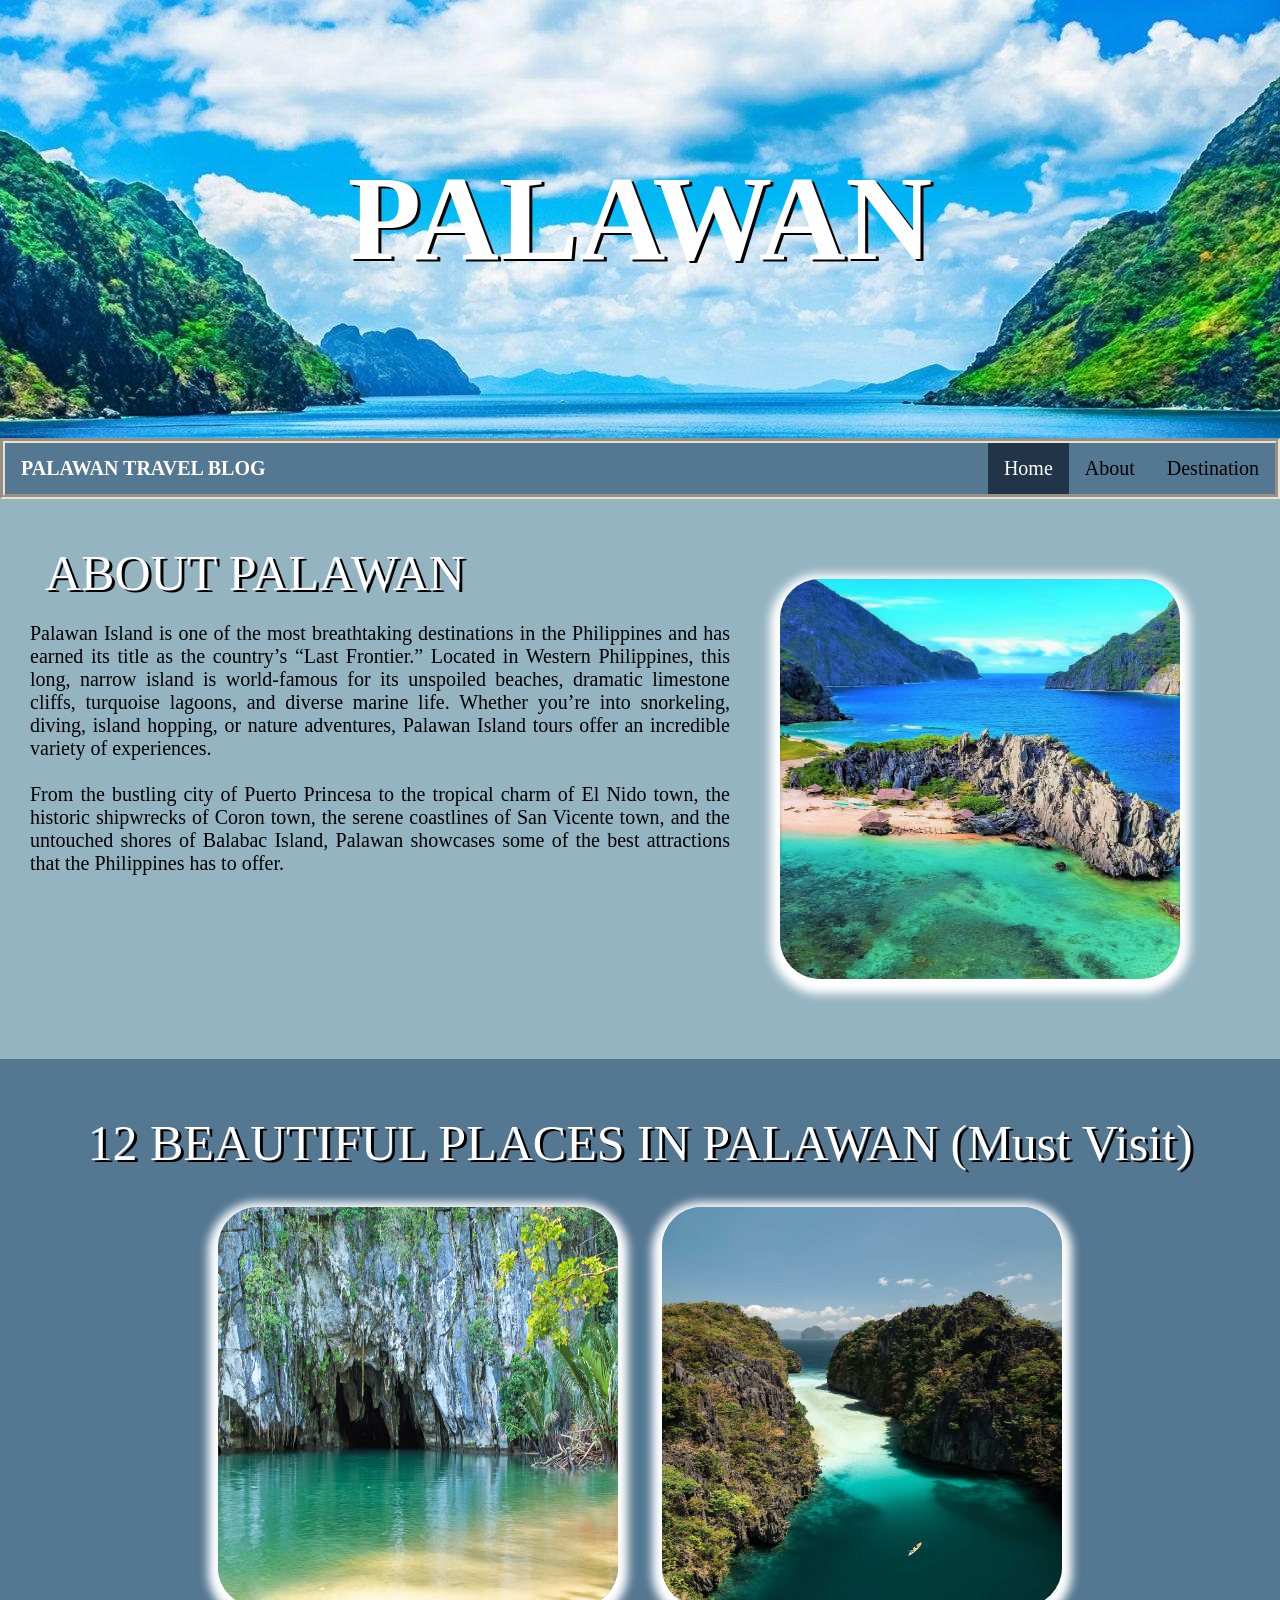
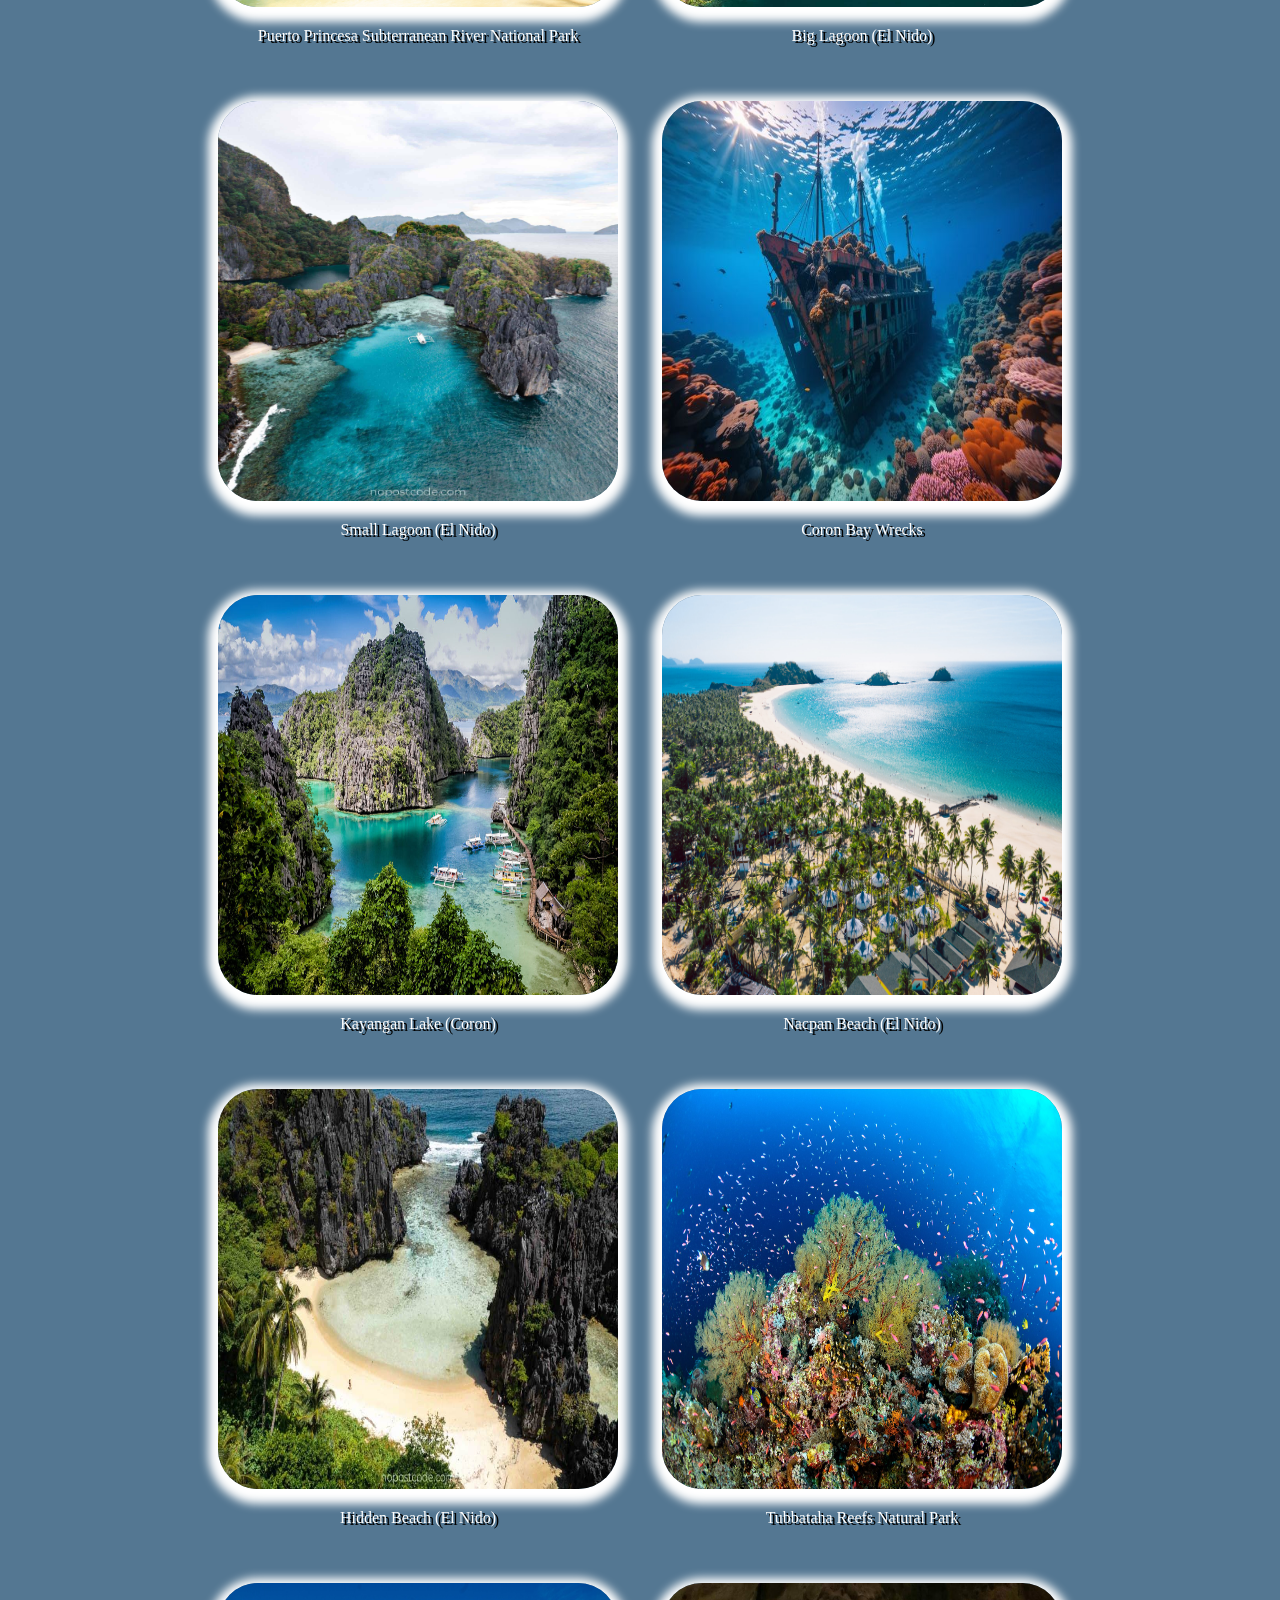
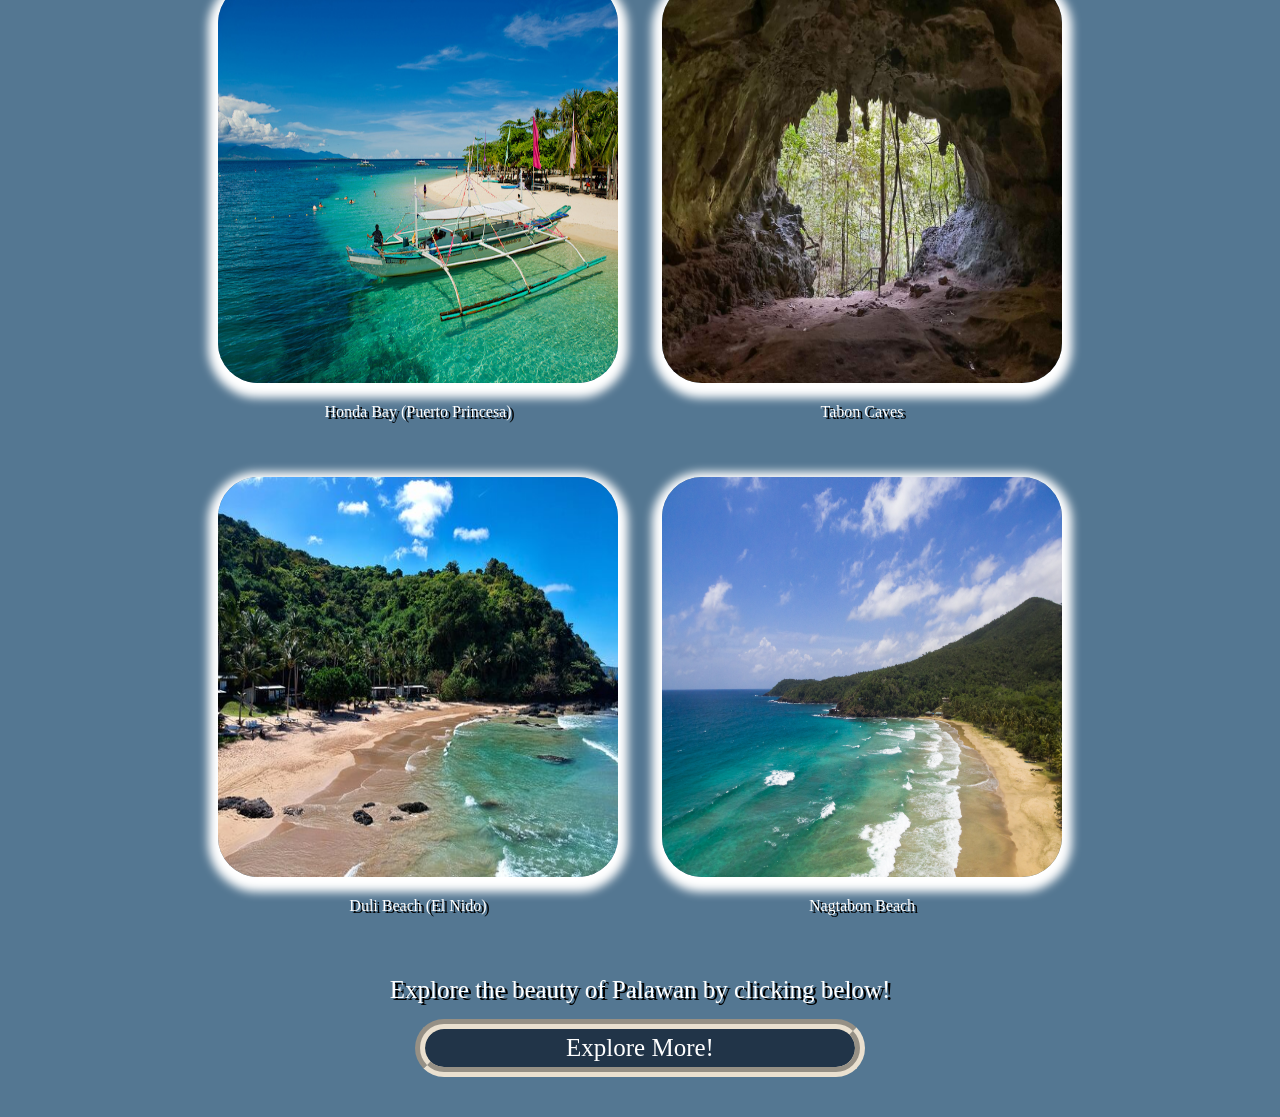
==== commit bb489e30: "Refactor index.html for improved styling and structure" ====
--- a/index.html
+++ b/index.html
@@ -7,8 +7,10 @@
 <style>
 body {
     margin: 0;
+    padding: 0;
+    box-sizing: border-box;
+    background-size: cover;
     background: url(Palawan.jpg) no-repeat center top;
-    background-size: 1400px 550px;
     background-attachment: fixed;
 }
 ul {
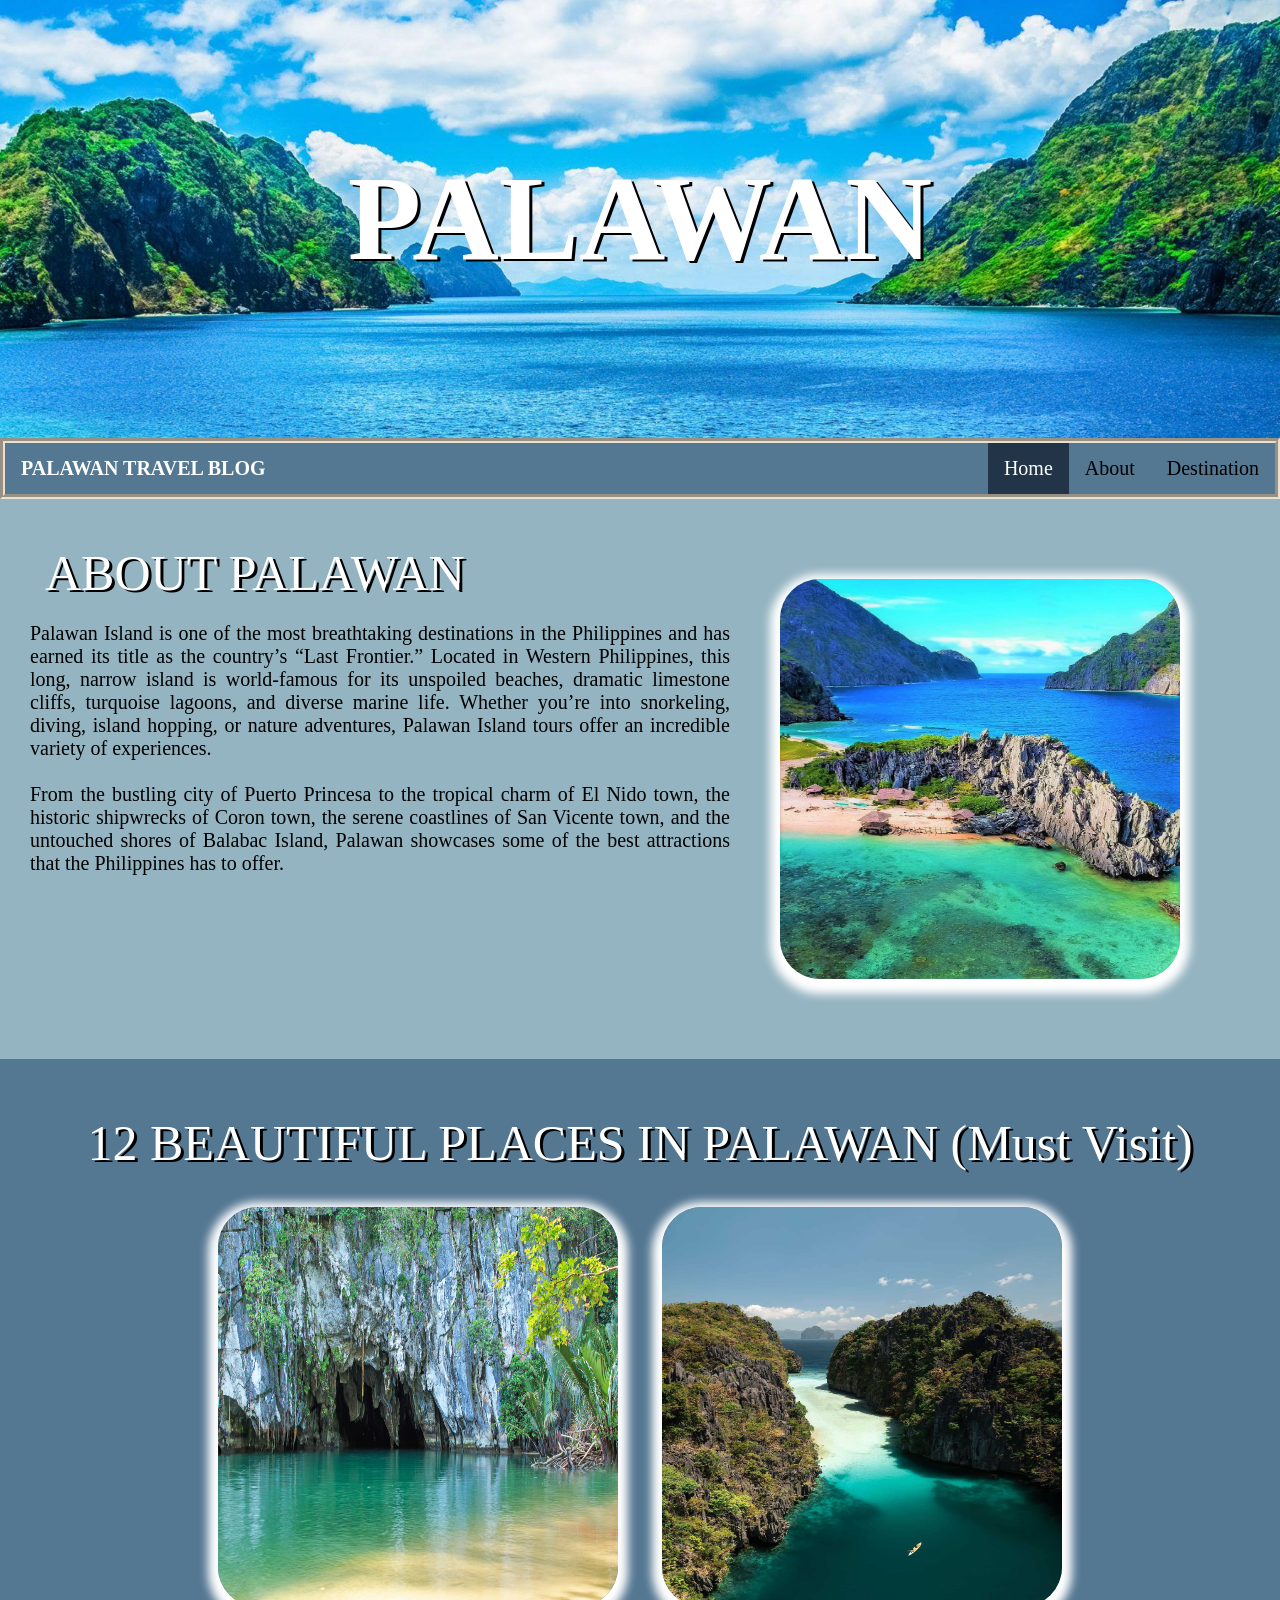
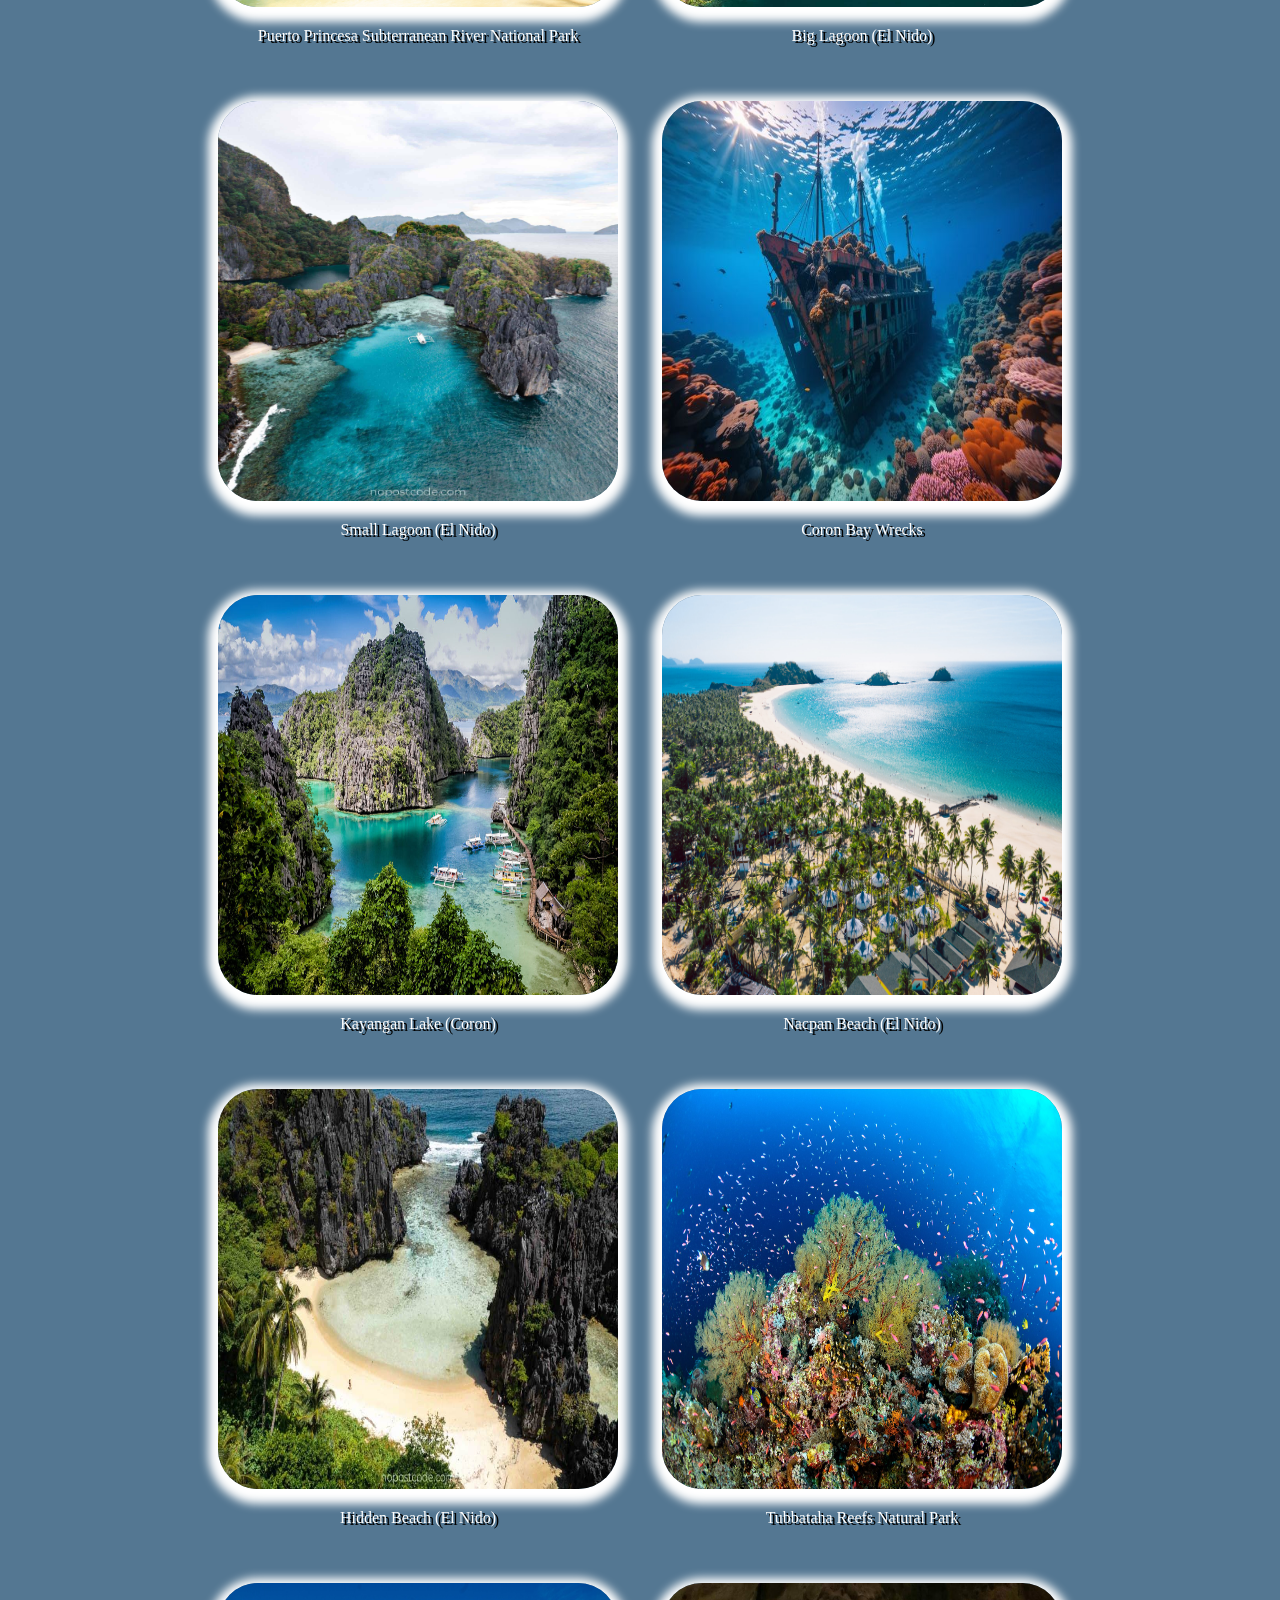
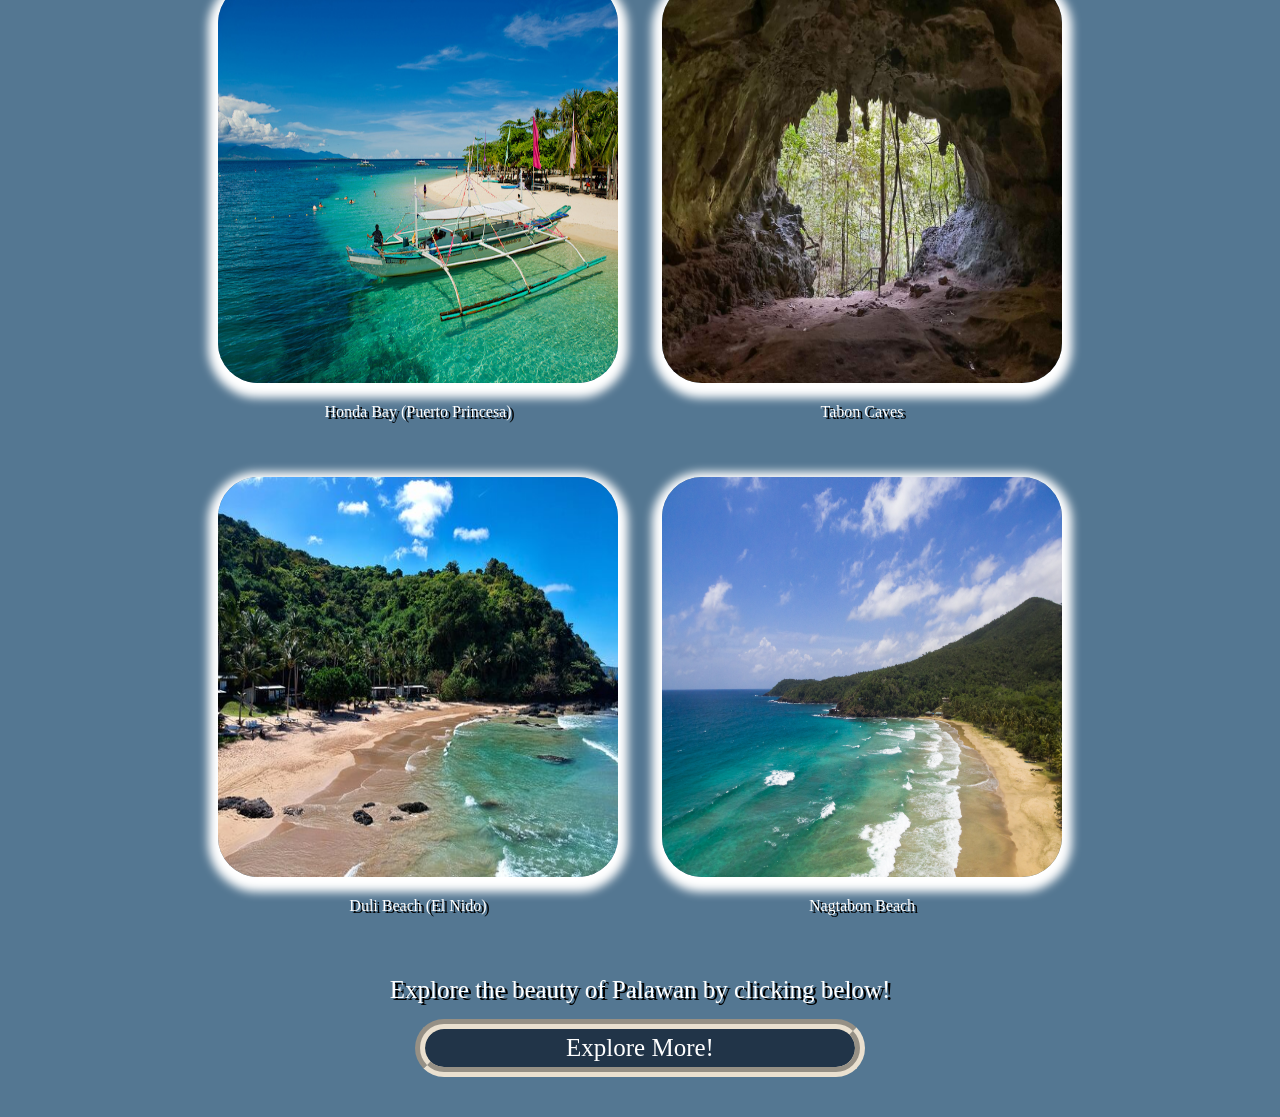
==== commit eba19207: "Update index.html" ====
--- a/index.html
+++ b/index.html
@@ -6,12 +6,12 @@
 
 <style>
 body {
+    background: url(Palawan.jpg) no-repeat center top;
+    background-attachment: fixed;
     margin: 0;
     padding: 0;
     box-sizing: border-box;
     background-size: cover;
-    background: url(Palawan.jpg) no-repeat center top;
-    background-attachment: fixed;
 }
 ul {
     list-style-type: none;
